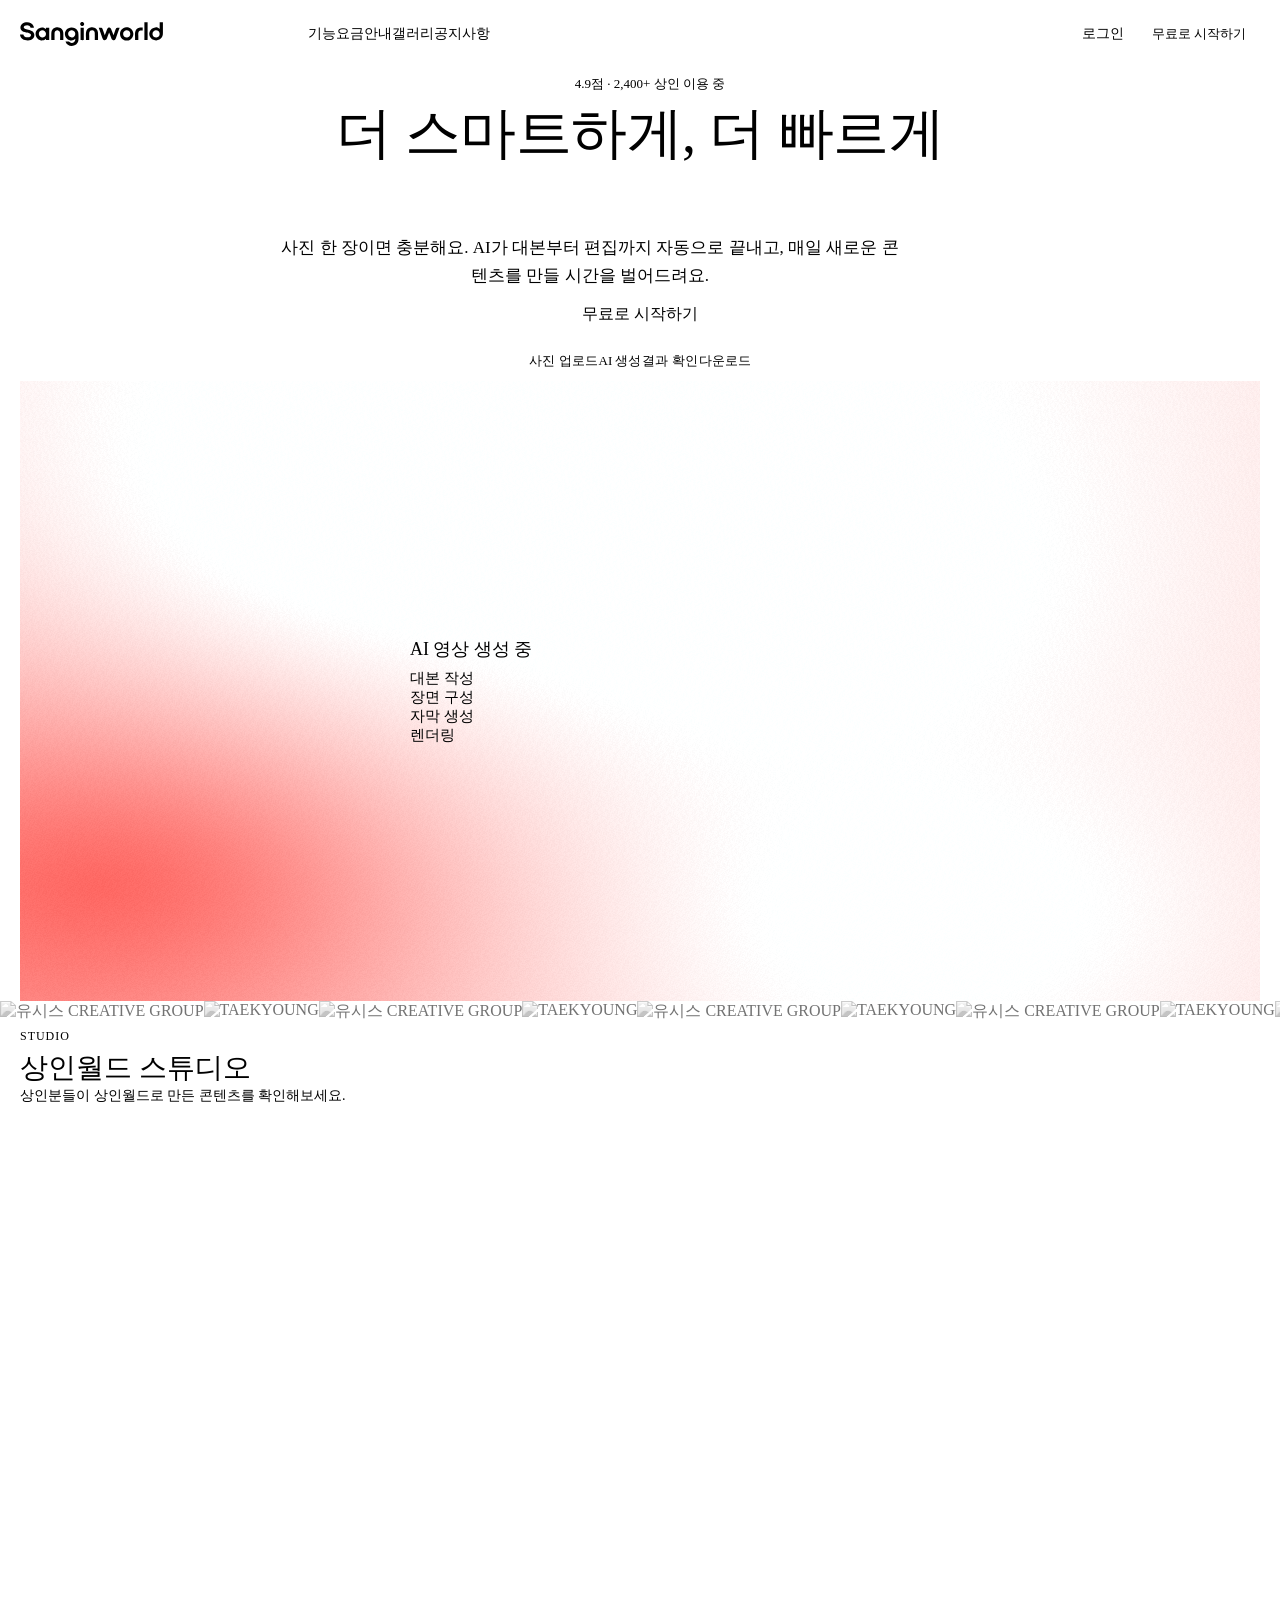
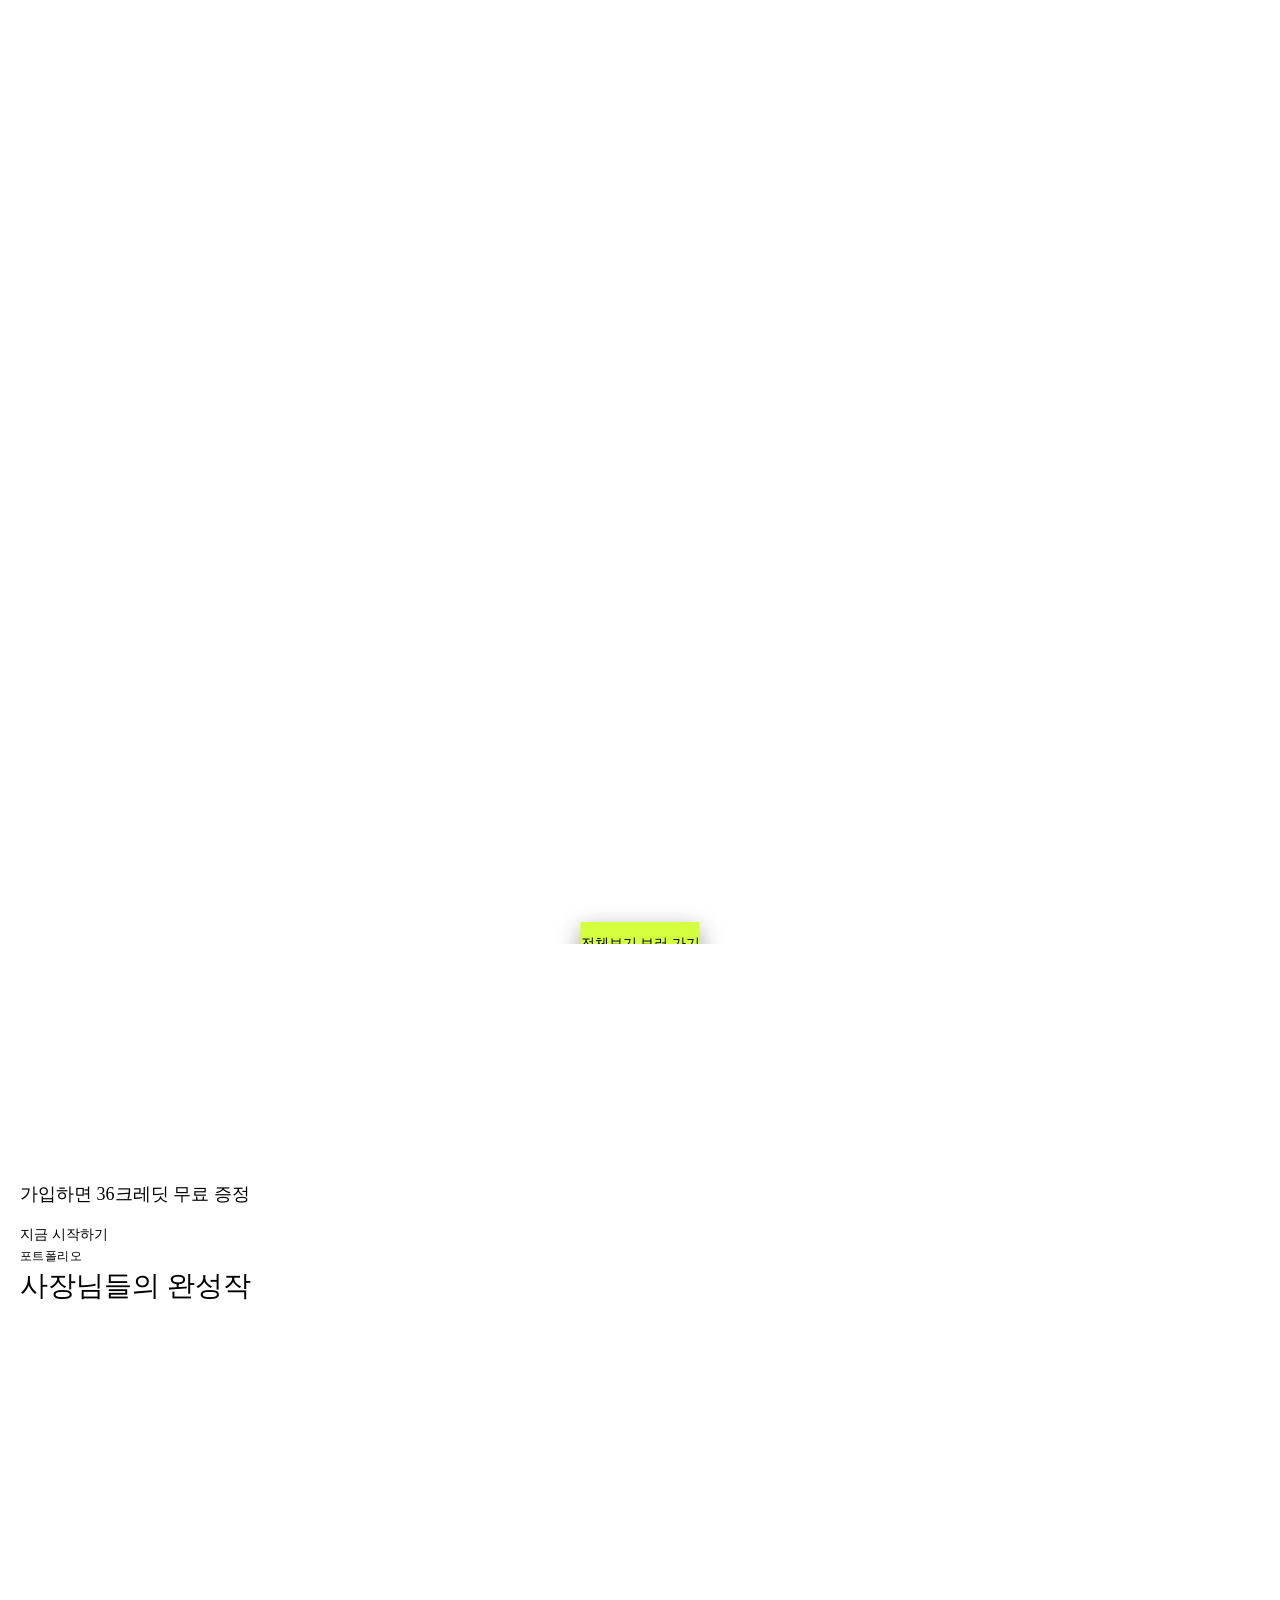
==== index.html @ 97797f46 "헤더 로고 이미지 적용, 메뉴 스타일 정리, 마이페이지 결제/구독/탈퇴 UI 마무리 Co-Authored-By: Claude Sonnet 5 <noreply@anthropic.co" ====
<!doctype html>
<html lang="ko">
<head>
<meta charset="UTF-8">
<meta name="viewport" content="width=device-width, initial-scale=1">
<title>상인월드</title>
<link rel="stylesheet" href="css/tokens.css">
<link rel="stylesheet" href="css/style.css">
</head>
<body>
<header class="site-header">
  <div class="container">
    <a class="site-header__logo" href="./"><img src="image/logo.svg" alt="상인월드"></a>
    <nav class="site-header__nav">
      <a href="#features">기능</a>
      <a href="#pricing">요금안내</a>
      <a href="#gallery">갤러리</a>
      <a href="#notice">공지사항</a>
    </nav>
    <div class="site-header__actions">
      <a class="btn-header-outline" href="login/">로그인</a>
      <a class="btn-header-primary" href="signup/">무료로 시작하기</a>
    </div>
    <button class="hamburger" type="button" data-drawer-open aria-label="메뉴 열기" aria-expanded="false">
      <i data-lucide="menu" width="20" height="20"></i>
    </button>
  </div>
</header>

<div class="drawer-backdrop" data-drawer-backdrop></div>
<aside class="drawer" data-drawer>
  <div class="drawer__head">
    <span class="site-header__logo"><img src="image/logo.svg" alt="상인월드"></span>
    <button class="drawer__close" type="button" data-drawer-close aria-label="메뉴 닫기">
      <i data-lucide="x" width="18" height="18"></i>
    </button>
  </div>
  <nav class="drawer__nav">
    <a href="#features"><i data-lucide="layout-grid" width="16" height="16"></i>기능</a>
    <a href="#pricing"><i data-lucide="tag" width="16" height="16"></i>요금안내</a>
    <a href="#gallery"><i data-lucide="image" width="16" height="16"></i>갤러리</a>
    <a href="#notice"><i data-lucide="megaphone" width="16" height="16"></i>공지사항</a>
  </nav>
  <div class="drawer__actions">
    <a class="btn-header-outline" href="login/">로그인</a>
    <a class="btn-header-primary" href="signup/">무료로 시작하기</a>
  </div>
</aside>

<main>
<section id="features" class="stellar-hero">
  <div class="container stellar-hero__inner">
    <div class="stellar-hero__intro">
      <div class="stellar-hero__badge reveal" style="transition-delay:200ms;">
        <span class="stellar-hero__badge-icon">
          <i data-lucide="star" width="12" height="12" fill="currentColor"></i>
        </span>
        4.9점 · 2,400+ 상인 이용 중
      </div>

      <h1 class="stellar-hero__title reveal" style="transition-delay:300ms;">
        더 스마트하게, 더 빠르게<br>
        <span class="stellar-hero__title-gradient">AI가 힘을 더해요</span>
      </h1>

      <p class="stellar-hero__desc reveal" style="transition-delay:400ms;">사진 한 장이면 충분해요. AI가 대본부터 편집까지 자동으로 끝내고, 매일 새로운 콘텐츠를 만들 시간을 벌어드려요.</p>

      <a class="btn-cta stellar-hero__cta reveal" style="transition-delay:500ms;" href="login/" data-warp-trigger data-warp-href="login/">무료로 시작하기</a>
    </div>

    <div class="stellar-tabbar reveal" style="transition-delay:600ms;" data-hero-tabs>
      <button class="stellar-tabbar__btn" type="button" data-tab="upload">
        <i data-lucide="camera" width="16" height="16"></i>
        사진 업로드
      </button>
      <span class="stellar-tabbar__divider"></span>
      <button class="stellar-tabbar__btn" type="button" data-tab="generate">
        <i data-lucide="sparkles" width="16" height="16"></i>
        AI 생성
      </button>
      <span class="stellar-tabbar__divider"></span>
      <button class="stellar-tabbar__btn" type="button" data-tab="review">
        <i data-lucide="circle-check" width="16" height="16"></i>
        결과 확인
      </button>
      <span class="stellar-tabbar__divider"></span>
      <button class="stellar-tabbar__btn" type="button" data-tab="publish">
        <i data-lucide="download" width="16" height="16"></i>
        다운로드
      </button>
    </div>

    <div class="stellar-video reveal" style="transition-delay:700ms;">
      <canvas class="stellar-video__mesh mesh-gradient-canvas" id="stellarMeshCanvas"></canvas>

      <div class="stellar-overlay" data-tab-panel="upload">
        <div class="stellar-overlay-card">
          <p class="stellar-overlay-card__title">사진 업로드</p>
          <div class="stellar-overlay-card__bar"><span style="width:25%;"></span></div>
          <ul class="stellar-overlay-card__list">
            <li class="is-done">사진 선택</li>
            <li>업종 확인</li>
            <li>화면 비율 선택</li>
            <li>생성 시작</li>
          </ul>
        </div>
      </div>

      <div class="stellar-overlay" data-tab-panel="generate">
        <div class="stellar-overlay-card">
          <p class="stellar-overlay-card__title">AI 영상 생성 중</p>
          <div class="stellar-overlay-card__bar stellar-overlay-card__bar--accent"><span style="width:67%;"></span></div>
          <ul class="stellar-overlay-card__list">
            <li class="is-done">대본 작성</li>
            <li class="is-done">장면 구성</li>
            <li>자막 생성</li>
            <li>렌더링</li>
          </ul>
        </div>
      </div>

      <div class="stellar-overlay" data-tab-panel="review">
        <div class="stellar-overlay-card">
          <p class="stellar-overlay-card__title stellar-overlay-card__title--success">생성 완료</p>
          <p class="stellar-overlay-card__big">12<span>/12 장면 완성</span></p>
          <p class="stellar-overlay-card__note">모든 장면이 정상적으로 만들어졌어요.</p>
        </div>
      </div>

      <div class="stellar-overlay" data-tab-panel="publish">
        <div class="stellar-overlay-card">
          <p class="stellar-overlay-card__title">다운로드 준비 완료</p>
          <ul class="stellar-overlay-card__list stellar-overlay-card__list--check">
            <li class="is-done">워터마크 없음</li>
            <li class="is-done">자막 포함</li>
            <li class="is-done">원본 화질</li>
            <li class="is-done">공유 링크 생성</li>
          </ul>
          <a class="btn-cta stellar-overlay-card__cta" href="login/" data-warp-trigger data-warp-href="login/">다운로드</a>
        </div>
      </div>
    </div>

    <div class="stellar-logos-slide reveal" style="transition-delay:800ms;">
      <div class="stellar-logos-slide__viewport">
        <div class="stellar-logos-slide__track">
          <img src="image/logo_slider01.png" alt="유시스 CREATIVE GROUP">
          <img src="image/logo_slider02.png" alt="TAEKYOUNG">
          <img src="image/logo_slider01.png" alt="유시스 CREATIVE GROUP">
          <img src="image/logo_slider02.png" alt="TAEKYOUNG">
          <img src="image/logo_slider01.png" alt="유시스 CREATIVE GROUP">
          <img src="image/logo_slider02.png" alt="TAEKYOUNG">
          <img src="image/logo_slider01.png" alt="유시스 CREATIVE GROUP">
          <img src="image/logo_slider02.png" alt="TAEKYOUNG">
          <img src="image/logo_slider01.png" alt="유시스 CREATIVE GROUP">
          <img src="image/logo_slider02.png" alt="TAEKYOUNG">
          <img src="image/logo_slider01.png" alt="유시스 CREATIVE GROUP">
          <img src="image/logo_slider02.png" alt="TAEKYOUNG">
        </div>
        <div class="stellar-logos-slide__fade stellar-logos-slide__fade--left" aria-hidden="true"></div>
        <div class="stellar-logos-slide__fade stellar-logos-slide__fade--right" aria-hidden="true"></div>
      </div>
    </div>
  </div>
</section>

<section class="studio-showcase">
  <div class="container">
    <p class="studio-showcase__eyebrow">STUDIO</p>
    <h2 class="studio-showcase__title">상인월드 스튜디오</h2>
    <p class="studio-showcase__desc">상인분들이 상인월드로 만든 콘텐츠를 확인해보세요.</p>
    <div class="studio-showcase__wrap">
      <div class="studio-showcase__grid" id="studioShowcaseGrid"></div>
      <a class="studio-showcase__all" href="#gallery">
        전체보기 보러 가기
        <i data-lucide="arrow-up-right" width="14" height="14"></i>
      </a>
    </div>
  </div>
</section>

<section class="section">
  <div class="container">
    <a class="stellar-banner" href="signup/" data-warp-trigger data-warp-href="signup/">
      <video class="stellar-banner__video" src="image/hero-foot01.mp4" autoplay loop muted playsinline></video>
      <div class="stellar-banner__overlay" aria-hidden="true"></div>
      <div class="stellar-banner__hover" aria-hidden="true"></div>
      <div class="stellar-banner__content">
        <div class="stellar-banner__text">
          <h3 class="stellar-banner__title">가입하면 36크레딧 무료 증정</h3>
          <p class="stellar-banner__subtitle">지금 가입하고 첫 영상을 무료로 만들어보세요.</p>
          <span class="stellar-banner__cta">
            지금 시작하기
            <i data-lucide="arrow-right" width="16" height="16"></i>
          </span>
        </div>
        <div class="stellar-banner__countdown" data-fixed-countdown aria-hidden="true">
          <span class="stellar-banner__countdown-seg"><span data-cd-d>00</span></span><span class="stellar-banner__countdown-colon">:</span>
          <span class="stellar-banner__countdown-seg"><span data-cd-h>00</span></span><span class="stellar-banner__countdown-colon">:</span>
          <span class="stellar-banner__countdown-seg"><span data-cd-m>00</span></span><span class="stellar-banner__countdown-colon">:</span>
          <span class="stellar-banner__countdown-seg"><span data-cd-s>00</span></span>
        </div>
      </div>
    </a>
  </div>
</section>

<section id="gallery" class="portfolio-gallery">
  <div class="container">
    <p class="eyebrow">포트폴리오</p>
    <h2 class="section-title">사장님들의 완성작</h2>
    <p class="section-desc">마우스를 올려보세요.</p>
  </div>
  <div class="portfolio-gallery__well">
    <div class="portfolio-gallery__stack" id="portfolioStack"></div>
    <div class="portfolio-gallery__marquee">
      <div class="portfolio-gallery__marquee-track" id="portfolioMarquee"></div>
    </div>
  </div>
</section>
</main>

<footer class="site-footer">
  <div class="container">
    <p class="site-footer__brand">상인<em>월드</em></p>
    <p class="site-footer__biz">
      상인월드 주식회사 · 대표 홍길동 · 사업자등록번호 000-00-00000<br>
      서울특별시 강남구 테헤란로 000 · 이메일 hello@sanginworld.com<br>
      <a href="#">이용약관</a> · <a href="#">개인정보처리방침</a>
    </p>
    <hr class="site-footer__rule">
    <div class="site-footer__bottom">
      <span>&copy; 2026 상인월드. All rights reserved.</span>
    </div>
  </div>
</footer>

<div class="warp-overlay" data-warp-overlay aria-hidden="true">
  <div class="warp-overlay__core"></div>
</div>

<script src="https://unpkg.com/lucide@latest"></script>
<script src="js/main.js"></script>
</body>
</html>
---- css/style.css ----
*, *::before, *::after { box-sizing: border-box; }
html { scroll-behavior: smooth; }
html, body { margin: 0; padding: 0; overflow-x: hidden; }
[id] { scroll-margin-top: 82px; }
body {
  font-family: var(--font-sans);
  font-weight: var(--weight-regular);
  letter-spacing: var(--tracking-body);
  color: var(--txt-darkest);
  background: var(--bg-page);
  -webkit-font-smoothing: antialiased;
}
a { text-decoration: none; color: inherit; }
button { font: inherit; cursor: pointer; border: none; background: none; }
img { display: block; max-width: 100%; }
.container { max-width: 1540px; margin: 0 auto; padding: 0 20px; }
.sr-only {
  position: absolute;
  width: 1px; height: 1px;
  padding: 0; margin: -1px;
  overflow: hidden;
  clip: rect(0, 0, 0, 0);
  white-space: nowrap;
  border: 0;
}
a:focus-visible, button:focus-visible {
  outline: 2px solid var(--border-active);
  outline-offset: 2px;
  border-radius: var(--radius-4);
}

/* ---------- scroll reveal ---------- */
.reveal, .chat-reveal {
  opacity: 0;
  transform: translateY(16px);
  transition: opacity 300ms ease-out, transform 300ms ease-out;
}
.reveal.is-visible, .chat-reveal.is-visible { opacity: 1; transform: none; }
@media (prefers-reduced-motion: reduce) {
  .reveal, .chat-reveal { opacity: 1; transform: none; transition: none; }
  * { animation-duration: 0.01ms !important; animation-iteration-count: 1 !important; }
  html { scroll-behavior: auto; }
}

/* ---------- header: 흰 배경 + 얇은 디바이더, 스크롤과 무관하게 고정 ---------- */
.site-header {
  position: fixed;
  top: 0;
  left: 0;
  right: 0;
  z-index: 30;
  height: 68px;
  background: var(--bg-page);
  border-bottom: 1px solid var(--border-neutral);
}
body.mypage-bg .site-header,
body.mypage-edit-bg .site-header {
  background: #fff;
}
main { padding-top: 68px; }
.site-header .container {
  display: flex;
  align-items: center;
  height: 100%;
}
.site-header__logo {
  display: inline-flex;
  align-items: center;
  width: 288px;
  flex: none;
}
.site-header__logo img { height: 24px; width: auto; display: block; }
.site-header__nav {
  display: flex;
  align-items: center;
  gap: var(--space-24);
  flex: 1;
  font-size: 14px;
  font-weight: var(--weight-regular);
  color: #000;
}
/* LDSG: 상태 변화는 색이 아니라 opacity(Hover 70%)로 표현 */
.site-header__nav > a { display: inline-flex; align-items: center; transition: opacity var(--motion-fast); }
.site-header__nav > a:hover { opacity: var(--opacity-hover); }
.site-header__actions {
  display: flex;
  align-items: center;
  justify-content: flex-end;
  gap: var(--space-10);
  width: 288px;
  flex: none;
}

/* nested nav dropdown (desktop) */
.nav-item { position: relative; }
.nav-item__trigger {
  display: inline-flex;
  align-items: center;
  gap: var(--space-6);
  color: var(--txt-dark);
  transition: opacity var(--motion-fast);
}
.nav-item__trigger > svg:first-child { color: var(--txt-lighter); flex: none; }
.nav-item__trigger svg { transition: transform var(--motion-fast); }
.nav-item:hover .nav-item__trigger { opacity: var(--opacity-hover); }
.nav-item:hover .nav-item__trigger svg,
.nav-item:focus-within .nav-item__trigger svg { transform: rotate(180deg); }
.nav-dropdown {
  position: absolute;
  top: calc(100% + var(--space-12));
  left: calc(var(--space-24) * -1);
  width: 260px;
  padding: var(--space-8);
  background: var(--bg-surface);
  border: 1px solid var(--border-neutral);
  border-radius: var(--radius-12);
  box-shadow: var(--ev-3);
  opacity: 0;
  visibility: hidden;
  transform: translateY(6px);
  transition: opacity var(--motion-fast), transform var(--motion-fast), visibility var(--motion-fast);
}
.nav-item:hover .nav-dropdown,
.nav-item:focus-within .nav-dropdown { opacity: 1; visibility: visible; transform: none; }
.nav-dropdown__item {
  display: flex;
  align-items: flex-start;
  gap: var(--space-10);
  padding: var(--space-8) var(--space-10);
  border-radius: var(--radius-8);
  transition: background var(--motion-fast);
}
.nav-dropdown__item:hover { background: var(--bg-page); }
.nav-dropdown__item-icon { flex: none; margin-top: 2px; color: var(--txt-lighter); }
.nav-dropdown__item-text { min-width: 0; }
.nav-dropdown__item-title { display: block; font-size: 13px; font-weight: var(--weight-bold); color: var(--txt-darkest); }
.nav-dropdown__item-desc { display: block; font-size: 12px; color: var(--txt-lighter); margin-top: 2px; }

/* hamburger (mobile trigger) */
.hamburger {
  display: none;
  align-items: center;
  justify-content: center;
  width: 36px;
  height: 36px;
  border-radius: var(--radius-8);
  color: var(--txt-darkest);
  transition: opacity var(--motion-fast);
}
.hamburger:hover { opacity: var(--opacity-hover); }

@media (max-width: 860px) {
  .site-header__nav, .site-header__actions { display: none; }
  .site-header .container { justify-content: space-between; }
  .hamburger { display: inline-flex; }
}

/* mobile drawer (side-drawer 컴포넌트) */
.drawer-backdrop {
  position: fixed;
  inset: 0;
  z-index: 40;
  background: var(--opacity-black-40);
  opacity: 0;
  visibility: hidden;
  transition: opacity var(--motion-fast), visibility var(--motion-fast);
}
.drawer-backdrop.is-open { opacity: 1; visibility: visible; }
.drawer {
  position: fixed;
  top: 0;
  right: 0;
  bottom: 0;
  z-index: 50;
  width: min(280px, 80vw);
  background: var(--bg-surface);
  box-shadow: var(--ev-3);
  padding: var(--space-24);
  display: flex;
  flex-direction: column;
  gap: var(--space-24);
  transform: translateX(100%);
  transition: transform 260ms ease-out;
}
.drawer.is-open { transform: none; }
.drawer__head {
  display: flex;
  align-items: center;
  justify-content: space-between;
}
.drawer__close {
  display: inline-flex;
  align-items: center;
  justify-content: center;
  width: 32px;
  height: 32px;
  border-radius: var(--radius-8);
  color: var(--txt-darkest);
  transition: opacity var(--motion-fast);
}
.drawer__close:hover { opacity: var(--opacity-hover); }
.drawer__nav {
  display: flex;
  flex-direction: column;
  gap: var(--space-4);
  font-size: 15px;
}
.drawer__nav > a {
  display: flex;
  align-items: center;
  gap: var(--space-10);
  padding: var(--space-10) var(--space-4);
  border-radius: var(--radius-8);
  transition: background var(--motion-fast);
}
.drawer__nav > a svg { flex: none; color: var(--txt-lighter); }
.drawer__nav > a:hover { background: var(--bg-page); }
.drawer__group-trigger-label { display: inline-flex; align-items: center; gap: var(--space-10); }
.drawer__group-trigger-label svg { flex: none; color: var(--txt-lighter); }
.drawer__group-trigger {
  display: flex;
  align-items: center;
  justify-content: space-between;
  width: 100%;
  padding: var(--space-10) var(--space-4);
  border-radius: var(--radius-8);
  font-size: 15px;
  color: var(--txt-darkest);
}
.drawer__group-trigger:hover { background: var(--bg-page); }
.drawer__group-trigger svg { transition: transform var(--motion-fast); }
.drawer__group.is-open .drawer__group-trigger svg { transform: rotate(180deg); }
.drawer__submenu {
  display: grid;
  grid-template-rows: 0fr;
  transition: grid-template-rows var(--motion-fast);
  padding-left: var(--space-12);
}
.drawer__group.is-open .drawer__submenu { grid-template-rows: 1fr; }
.drawer__submenu-inner { overflow: hidden; min-height: 0; }
.drawer__submenu a {
  display: flex;
  align-items: center;
  gap: var(--space-10);
  padding: var(--space-8) var(--space-4);
  font-size: 14px;
  color: var(--txt-dark);
}
.drawer__submenu a svg { flex: none; color: var(--txt-lighter); }
.drawer__actions {
  margin-top: auto;
  display: flex;
  flex-direction: column;
  gap: var(--space-8);
}
.drawer__actions .btn-header-outline,
.drawer__actions .btn-header-primary {
  justify-content: center;
  height: 44px;
}

/* ---------- action-button: outlined(로그인 텍스트형 변형) / contained(회원가입) ---------- */
.btn-header-outline {
  display: inline-flex;
  align-items: center;
  height: 36px;
  padding: 8px 14px;
  border: 1px solid var(--border-neutral);
  border-radius: var(--radius-16);
  color: var(--txt-dark);
  font-size: 14px;
  font-weight: var(--weight-medium);
  transition: opacity var(--motion-fast);
}
.btn-header-outline:hover { opacity: var(--opacity-hover); }
.btn-header-outline:active { opacity: var(--opacity-pressed); }
.btn-header-primary {
  display: inline-flex;
  align-items: center;
  height: 36px;
  padding: 8px 14px;
  border-radius: var(--radius-16);
  background: var(--linegreen);
  color: var(--white-100);
  font-size: 13px;
  font-weight: var(--weight-medium);
  transition: opacity var(--motion-fast), transform var(--motion-fast);
}
.btn-header-primary:hover { opacity: var(--opacity-hover); }
.btn-header-primary:active { transform: scale(var(--press-scale)); }

/* ---------- hero: ElevenLabs 대기감 그라데이션 오브 ----------
   hwa-design.md 시그니처: 파스텔 라디얼 오브(민트/라벤더/스카이/피치)가 오프화이트 캔버스 위를
   부드럽게 떠다니는 대기 장식. 그리드/채도 액센트는 이전 시스템(gradient-blur-bg) 유산이라 제거하고
   같은 drift 애니메이션 구조만 재사용해 오브 위치를 천천히 움직임. */
.hero {
  position: relative;
  overflow: hidden;
  text-align: left;
  height: 70vh;
  min-height: 520px;
  display: flex;
  align-items: flex-start;
  padding: var(--space-64) 20px 0;
  background: var(--bg-page);
}
.hero__grid {
  position: absolute;
  inset: 0;
  z-index: 0;
  background-image:
    radial-gradient(circle 480px at 15% 20%, rgba(167, 229, 211, 0.45), transparent 70%),
    radial-gradient(circle 420px at 85% 15%, rgba(200, 184, 224, 0.40), transparent 70%),
    radial-gradient(circle 520px at 80% 85%, rgba(168, 200, 232, 0.35), transparent 70%),
    radial-gradient(circle 380px at 20% 85%, rgba(244, 197, 168, 0.35), transparent 70%);
  background-position: 15% 20%, 85% 15%, 80% 85%, 20% 85%;
  animation: heroGridDrift 18s ease-in-out infinite;
}
@keyframes heroGridDrift {
  0%, 100% { background-position: 15% 20%, 85% 15%, 80% 85%, 20% 85%; }
  50%      { background-position: 20% 26%, 80% 20%, 74% 80%, 26% 80%; }
}
.hero__inner { position: relative; z-index: 2; width: 100%; max-width: 1540px; margin: 0 auto; }

/* 채팅창은 로드 직후 JS가 hero__col--main에 is-ready 붙이면 페이드인.
   카드/CTA버튼은 .chat-reveal이라 채팅 시퀀스가 끝난 뒤 JS가 순서대로 is-visible을 붙임 */
.hero__col--main [data-hero-chat] {
  opacity: 0;
  transition: opacity 300ms ease-out;
}
.hero__col--main.is-ready [data-hero-chat] {
  opacity: 1;
}

/* ---------- hero__layout: feature-highlight 각색 적용하며 1600px 와이드 2단 구성으로 확대 ----------
   https://21st.dev/@ravikatiyar/components/feature-highlight 참고. 실제 소스는 Copy 버튼 뒤에 감춰져
   있어 전체 코드는 확인 불가(등록 API도 403) — 공개된 요약(아이콘 배지 + 제목/설명을 stagger로 노출)만
   보고 구조 재현함. 아이콘 배지 색은 원본 blue-500 대신 브랜드 그린으로 교체. */
.hero__layout {
  display: flex;
  flex-direction: column;
  align-items: flex-start;
  text-align: left;
  width: 100%;
  margin: 0;
}
.hero__col--main { width: 100%; }

/* ---------- hero-chat: "AI가 생각하는 모션" + 말풍선 텍스트 ----------
   말풍선 자체(타이핑 점 3개 -> 텍스트)는 자체 구성. 텍스트가 드러나는 방식은
   https://21st.dev/@motion-primitives/components/response-stream (mode="fade") 원본 그대로 포팅:
   단어 단위로 쪼개 opacity 0->1 fadeIn, idx * segmentDelay 만큼 순차 지연.
   폭은 720px로 제한 — 아래 통계 카드(1540px 풀와이드)와 같은 hero__col--main(왼쪽 정렬, 오프셋 없음)
   안에서 왼쪽 끝이 정확히 겹치도록 뷰포트 breakout 트릭 대신 컨테이너 자체 폭을 다르게 잡는 방식으로 정렬 맞춤. */
.hero-chat {
  display: flex;
  flex-direction: row;
  align-items: flex-start;
  gap: var(--space-24);
  width: 100%;
  max-width: 720px;
  margin: var(--space-32) 0;
  text-align: left;
}
.hero-chat__bubbles {
  display: flex;
  flex-direction: column;
  align-items: flex-start;
  gap: var(--space-10);
  flex: 1;
  min-width: 0;
}
.hero-chat__avatar {
  width: 72px;
  height: 72px;
  display: flex;
  align-items: center;
  justify-content: center;
  flex: none;
}
.hero-chat__avatar img { width: 100%; height: 100%; object-fit: cover; }
.hero-chat__bubble {
  position: relative;
  min-height: 56px;
  display: inline-flex;
  align-items: center;
  padding: var(--space-24) var(--space-20);
  border-radius: var(--radius-20) var(--radius-20) var(--radius-20) var(--radius-6);
  background: var(--bg-surface);
  border: 1px solid var(--border-neutral);
  box-shadow: var(--ev-3);
  font-size: 18px;
  line-height: 1.55;
  color: var(--txt-darkest);
  opacity: 0;
  transform: translateY(6px) scale(0.98);
  transition: opacity 260ms ease-out, transform 260ms ease-out;
}
.hero-chat__bubble.is-visible { opacity: 1; transform: none; }

/* ---------- hero-video-carousel: dashboard-1 각색 ----------
   https://21st.dev/@ravikatiyar/components/dashboard-1 참고. 프리뷰가 클라이언트 렌더링이라 실제 화면은
   못 봤지만("Loading preview...") 설명에 나온 "팀 통계를 여러 블록으로 표시"에 맞춰, 구분선으로 이어붙인
   가로 바 대신 통계 하나하나를 독립된 카드(배경/테두리/그림자/둥근모서리)로 분리한 2x2 블록 그리드로 구성. */
.hero-video-carousel { display: flex; align-items: stretch; gap: var(--space-24); width: 100%; max-width: 1309px; margin: var(--space-24) auto; }
.hero-video-carousel__videos { display: flex; gap: var(--space-12); flex: 1; width: 0; }
.hero-video-carousel__card {
  flex: 1;
  aspect-ratio: var(--ar, 9 / 16);
  border-radius: var(--radius-16);
  overflow: hidden;
  box-shadow: var(--ev-3);
}
.hero-video-carousel__card video { width: 100%; height: 100%; object-fit: cover; display: block; }

/* ---------- shader-feature-grid: feature-shader-cards 각색 ----------
   https://21st.dev/@shadway/components/feature-shader-cards 참고. 이번엔 사용자가 실제 스크린샷을 보내줘서
   정확히 재현: 2x2 어두운 카드, 각기 다른 톤(와인/틸/올리브/퍼플)의 유기적 셰이더 텍스처 배경, 흰 아이콘,
   굵은 흰 타이틀, 옅은 회색 설명, 하단 "더 알아보기 →" 링크, 큰 라운드. WebGL 셰이더는 재현 불가하니
   같은 톤 계열의 흐릿한 radial-gradient 얼룩 여러 개를 겹쳐 유기적 텍스처 느낌만 근사함. */
.shader-feature-grid {
  flex: 1;
  display: grid;
  grid-template-columns: repeat(2, 1fr);
  gap: var(--space-24);
}
.shader-feature-card {
  position: relative;
  overflow: hidden;
  display: flex;
  flex-direction: column;
  align-items: flex-start;
  padding: var(--space-24);
  border-radius: var(--radius-20);
  min-height: 200px;
  color: var(--white-100);
}
.shader-feature-card--wine { background: #3a0f1f; }
.shader-feature-card--wine::before {
  content: "";
  position: absolute;
  inset: -20%;
  background:
    radial-gradient(circle at 25% 20%, rgba(180, 40, 70, 0.55), transparent 55%),
    radial-gradient(circle at 75% 70%, rgba(90, 15, 35, 0.6), transparent 55%),
    radial-gradient(circle at 60% 15%, rgba(220, 90, 60, 0.25), transparent 45%);
  filter: blur(24px);
}
.shader-feature-card--teal { background: #062824; }
.shader-feature-card--teal::before {
  content: "";
  position: absolute;
  inset: -20%;
  background:
    radial-gradient(circle at 30% 25%, rgba(20, 110, 90, 0.55), transparent 55%),
    radial-gradient(circle at 70% 75%, rgba(5, 60, 50, 0.6), transparent 55%),
    radial-gradient(circle at 65% 20%, rgba(60, 180, 140, 0.2), transparent 45%);
  filter: blur(24px);
}
.shader-feature-card--olive { background: #2e2708; }
.shader-feature-card--olive::before {
  content: "";
  position: absolute;
  inset: -20%;
  background:
    radial-gradient(circle at 25% 25%, rgba(150, 120, 20, 0.5), transparent 55%),
    radial-gradient(circle at 75% 70%, rgba(70, 55, 10, 0.6), transparent 55%),
    radial-gradient(circle at 55% 15%, rgba(200, 170, 60, 0.2), transparent 45%);
  filter: blur(24px);
}
.shader-feature-card--purple { background: #201033; }
.shader-feature-card--purple::before {
  content: "";
  position: absolute;
  inset: -20%;
  background:
    radial-gradient(circle at 30% 20%, rgba(100, 60, 160, 0.55), transparent 55%),
    radial-gradient(circle at 70% 75%, rgba(50, 20, 80, 0.6), transparent 55%),
    radial-gradient(circle at 60% 20%, rgba(150, 100, 200, 0.2), transparent 45%);
  filter: blur(24px);
}
.shader-feature-card__icon,
.shader-feature-card__title,
.shader-feature-card__desc,
.shader-feature-card__link { position: relative; z-index: 1; }
.shader-feature-card__icon { display: flex; margin-bottom: var(--space-24); opacity: 0.95; }
.shader-feature-card__title { font-family: var(--font-heading); font-size: 19px; font-weight: var(--weight-bold); color: var(--white-100); margin: 0 0 var(--space-8); }
.shader-feature-card__desc { font-size: 13px; line-height: 1.6; color: rgba(255, 255, 255, 0.72); margin: 0 0 var(--space-24); flex: 1; }
.shader-feature-card__link {
  display: inline-flex;
  align-items: center;
  gap: var(--space-6);
  font-size: 13px;
  font-weight: var(--weight-medium);
  color: var(--white-100);
  transition: opacity var(--motion-fast);
}
.shader-feature-card__link:hover { opacity: var(--opacity-hover); }
.shader-feature-card__link svg { transition: transform var(--motion-fast); }
.shader-feature-card__link:hover svg { transform: translateX(3px); }
@media (max-width: 860px) {
  .hero-video-carousel { flex-direction: column; }
  .hero-video-carousel__videos { width: 100%; }
}
@media (max-width: 480px) {
  .shader-feature-grid { grid-template-columns: 1fr; }
}

.hero-chat__typing { display: inline-flex; align-items: center; gap: 4px; }
.hero-chat__typing[hidden] { display: none; }
.hero-chat__typing i {
  width: 6px;
  height: 6px;
  border-radius: var(--radius-full);
  background: var(--grey-400);
  animation: heroChatDotBounce 1.1s ease-in-out infinite;
}
.hero-chat__typing i:nth-child(2) { animation-delay: 0.15s; }
.hero-chat__typing i:nth-child(3) { animation-delay: 0.3s; }
@keyframes heroChatDotBounce {
  0%, 60%, 100% { transform: translateY(0); opacity: 0.5; }
  30% { transform: translateY(-4px); opacity: 1; }
}
/* response-stream(mode="fade") 포팅: 단어 span마다 fadeIn + 순차 delay */
.hero-chat__text .fade-segment {
  display: inline-block;
  opacity: 0;
  animation: heroChatFadeIn 1200ms ease-out forwards;
}
.hero-chat__text .fade-segment-space { white-space: pre; }
@keyframes heroChatFadeIn {
  from { opacity: 0; }
  to { opacity: 1; }
}
@media (prefers-reduced-motion: reduce) {
  .hero-chat__typing i { animation: none; opacity: 0.6; }
  .hero-chat__text .fade-segment { animation: none; opacity: 1; }
}

/* ---------- logo-marquee: progressive-blur 각색 ----------
   https://21st.dev/@motion-primitives/components/progressive-blur/with-logos 참고. 실제 소스는 접근 불가했고
   공개된 설명(backdrop-filter 블러 레이어를 여러 겹 쌓고 linear-gradient mask로 페더링, 방향별 강도 증가)만
   보고 재현함. 로고 이미지는 외부 자산을 지어내지 않고 이 사이트에 이미 있는 가상 상인 상호명을 워드마크로 사용. */
.logo-marquee { padding: var(--space-40) 0 var(--space-64); overflow: hidden; }

/* ---------- promo-banner: animated-banner 각색 ----------
   https://21st.dev/@dqnamo/components/animated-banner 참고. 실제 소스는 접근 불가(사용 예시만 공개)했지만
   설명은 명확함: "muted loop 배경 비디오 + 텍스트 쪽은 고체, 이미지 쪽은 투명한 그라데이션 오버레이".
   카운트다운 타이머는 이 배너의 성격과 안 맞아 제외. 실제 보유 스튜디오 영상을 배경으로 사용.
   전체 폭 full-bleed 대신 1540 레이아웃 폭 안에 들어가는 둥근 카드로 구성(.container로 폭/거터 확보,
   카드 자체는 패딩 없이 꽉 채우고 텍스트만 내부 패딩을 가짐). */
.promo-banner { padding: var(--space-64) 0; }
.promo-banner__card {
  position: relative;
  overflow: hidden;
  border-radius: var(--radius-20);
  min-height: 360px;
  display: flex;
  align-items: center;
  padding: var(--space-40);
}
.promo-banner__video { position: absolute; inset: 0; width: 100%; height: 100%; object-fit: cover; }
.promo-banner__overlay {
  position: absolute;
  inset: 0;
  background: linear-gradient(to right, var(--black) 0%, rgba(12, 10, 9, 0.78) 40%, rgba(12, 10, 9, 0.2) 75%, transparent 100%);
}
.promo-banner__content { position: relative; z-index: 1; max-width: 560px; }
.promo-banner__eyebrow {
  display: inline-flex;
  align-items: center;
  height: 24px;
  padding: 0 var(--space-10);
  border-radius: var(--radius-pill);
  background: rgba(255, 255, 255, 0.14);
  color: var(--white-100);
  font-size: 12px;
  font-weight: var(--weight-semibold);
  letter-spacing: 0.04em;
  text-transform: uppercase;
  margin: 0 0 var(--space-12);
}
.promo-banner__title {
  font-family: var(--font-heading);
  font-size: 32px;
  font-weight: var(--weight-bold);
  line-height: 1.3;
  color: var(--white-100);
  margin: 0 0 var(--space-12);
}
.promo-banner__desc { font-size: 15px; line-height: 1.6; color: rgba(255, 255, 255, 0.8); margin: 0 0 var(--space-24); }
/* animated-banner 원본 설명에 있던 카운트다운 타이머 — 오늘 자정까지 남은 시간을 매초 갱신(고정 캠페인 종료일이
   없어 "오늘의 혜택"처럼 매일 리셋되는 상시 타이머로 구성) */
.promo-banner__timer {
  position: absolute;
  right: var(--space-24);
  bottom: var(--space-24);
  z-index: 1;
  display: flex;
  align-items: center;
  gap: var(--space-8);
}
@media (max-width: 640px) {
  .promo-banner__timer { right: var(--space-24); bottom: var(--space-24); }
  .promo-banner__timer-unit { min-width: 38px; padding: var(--space-6) var(--space-8); }
  .promo-banner__timer-unit span { font-size: 16px; }
}
.promo-banner__timer-unit {
  display: flex;
  flex-direction: column;
  align-items: center;
  min-width: 48px;
  padding: var(--space-8) var(--space-10);
  border-radius: var(--radius-8);
  background: rgba(255, 255, 255, 0.14);
}
.promo-banner__timer-unit span { font-family: var(--font-heading); font-size: 20px; font-weight: var(--weight-bold); color: var(--white-100); font-variant-numeric: tabular-nums; }
.promo-banner__timer-unit label { font-size: 10px; color: rgba(255, 255, 255, 0.65); margin-top: 2px; }
.promo-banner__timer-colon { font-size: 18px; font-weight: var(--weight-bold); color: rgba(255, 255, 255, 0.6); }
@media (max-width: 640px) {
  .promo-banner__card { min-height: 300px; padding: var(--space-24); }
  .promo-banner__title { font-size: 24px; }
}
.logo-marquee__label {
  text-align: center;
  font-size: 13px;
  color: var(--txt-lighter);
  margin: 0 0 var(--space-24);
}
.logo-marquee__viewport { position: relative; overflow: hidden; }
.logo-marquee__track {
  display: flex;
  align-items: center;
  gap: var(--space-64);
  width: max-content;
  animation: logoMarqueeScroll 28s linear infinite;
}
@keyframes logoMarqueeScroll {
  from { transform: translateX(0); }
  to { transform: translateX(-50%); }
}
/* 실사 로고 이미지(사용자 제공: logo_slider01/02.png) — 흑백 처리 후 은은하게, hover 시 원색 강조 */
.logo-marquee__img {
  flex: none;
  height: 18px;
  width: auto;
  filter: grayscale(1) opacity(0.55);
  transition: filter var(--motion-fast);
}
.logo-marquee__img:hover { filter: grayscale(0) opacity(1); }
.logo-marquee__img[alt="유시스 CREATIVE GROUP"] { height: 23px; }
@media (prefers-reduced-motion: reduce) {
  .logo-marquee__track { animation: none; }
}
/* progressive-blur: 레이어마다 blur 세기를 키우고 mask로 겹치는 구간을 옮겨 가장자리로 갈수록
   블러가 점점 짙어지는 것처럼 보이게 함(backdrop-filter라 실제로 뒤에 지나가는 로고가 블러됨) */
.logo-marquee__blur {
  position: absolute;
  top: 0;
  bottom: 0;
  width: 140px;
  z-index: 2;
  pointer-events: none;
}
.logo-marquee__blur--left { left: 0; }
.logo-marquee__blur--right { right: 0; }
.logo-marquee__blur div { position: absolute; inset: 0; }
.logo-marquee__blur--left div:nth-child(1) { backdrop-filter: blur(1px); -webkit-backdrop-filter: blur(1px); mask-image: linear-gradient(to right, #000 0%, #000 25%, transparent 37.5%); -webkit-mask-image: linear-gradient(to right, #000 0%, #000 25%, transparent 37.5%); }
.logo-marquee__blur--left div:nth-child(2) { backdrop-filter: blur(2px); -webkit-backdrop-filter: blur(2px); mask-image: linear-gradient(to right, #000 25%, #000 50%, transparent 62.5%); -webkit-mask-image: linear-gradient(to right, #000 25%, #000 50%, transparent 62.5%); }
.logo-marquee__blur--left div:nth-child(3) { backdrop-filter: blur(4px); -webkit-backdrop-filter: blur(4px); mask-image: linear-gradient(to right, #000 50%, #000 75%, transparent 87.5%); -webkit-mask-image: linear-gradient(to right, #000 50%, #000 75%, transparent 87.5%); }
.logo-marquee__blur--left div:nth-child(4) { backdrop-filter: blur(8px); -webkit-backdrop-filter: blur(8px); mask-image: linear-gradient(to right, #000 75%, #000 100%); -webkit-mask-image: linear-gradient(to right, #000 75%, #000 100%); }
.logo-marquee__blur--right div:nth-child(1) { backdrop-filter: blur(1px); -webkit-backdrop-filter: blur(1px); mask-image: linear-gradient(to left, #000 0%, #000 25%, transparent 37.5%); -webkit-mask-image: linear-gradient(to left, #000 0%, #000 25%, transparent 37.5%); }
.logo-marquee__blur--right div:nth-child(2) { backdrop-filter: blur(2px); -webkit-backdrop-filter: blur(2px); mask-image: linear-gradient(to left, #000 25%, #000 50%, transparent 62.5%); -webkit-mask-image: linear-gradient(to left, #000 25%, #000 50%, transparent 62.5%); }
.logo-marquee__blur--right div:nth-child(3) { backdrop-filter: blur(4px); -webkit-backdrop-filter: blur(4px); mask-image: linear-gradient(to left, #000 50%, #000 75%, transparent 87.5%); -webkit-mask-image: linear-gradient(to left, #000 50%, #000 75%, transparent 87.5%); }
.logo-marquee__blur--right div:nth-child(4) { backdrop-filter: blur(8px); -webkit-backdrop-filter: blur(8px); mask-image: linear-gradient(to left, #000 75%, #000 100%); -webkit-mask-image: linear-gradient(to left, #000 75%, #000 100%); }

/* ---------- feature-highlight 리스트: 아이콘 배지 + 제목/설명, .reveal로 순차 등장 ---------- */
.feature-highlight-list {
  display: flex;
  flex-direction: column;
  gap: var(--space-24);
  text-align: left;
}
.feature-highlight-item {
  display: flex;
  align-items: flex-start;
  gap: var(--space-24);
  padding: var(--space-20);
  border-radius: var(--radius-16);
  background: var(--bg-surface);
  border: 1px solid var(--border-neutral);
  box-shadow: var(--ev-3);
}
.feature-highlight-item__icon {
  width: 44px;
  height: 44px;
  border-radius: var(--radius-full);
  background: var(--linegreen);
  color: var(--white-100);
  display: flex;
  align-items: center;
  justify-content: center;
  flex: none;
}
.feature-highlight-item__icon svg { width: 20px; height: 20px; }
.feature-highlight-item__title {
  font-size: 16px;
  font-weight: var(--weight-medium);
  color: var(--txt-darkest);
  margin: 0 0 var(--space-4);
}
.feature-highlight-item__desc {
  font-size: 13px;
  line-height: 1.55;
  color: var(--txt-lighter);
  margin: 0;
}

/* ---------- text-shimmer-wave(colored) 각색 ----------
   https://21st.dev/@motion-primitives/components/text-shimmer-wave/colored 원본 포팅.
   글자별 3D 흔들림 + base->glow->base 색상 왕복. glow색은 원본 데모 blue(#0D74CE/#5EB1EF) 대신
   브랜드 그린 단일 액센트로 교체(LDSG 원칙 유지), base색은 eyebrow 톤인 회색 그대로. */
.shimmer-wave { display: inline-block; perspective: 500px; }
.shimmer-wave__char {
  display: inline-block;
  white-space: pre;
  transform-style: preserve-3d;
  color: var(--txt-lighter);
  animation-name: shimmerWave;
  animation-timing-function: ease-in-out;
  animation-iteration-count: infinite;
}
@keyframes shimmerWave {
  0%   { color: var(--txt-lighter); transform: translateZ(0) translateX(0) translateY(0) scale(1) rotateY(0deg); }
  25%  { color: var(--linegreen); transform: translateZ(1px) translateX(2px) translateY(-2px) scale(1.1) rotateY(20deg); }
  50%, 100% { color: var(--txt-lighter); transform: translateZ(0) translateX(0) translateY(0) scale(1) rotateY(0deg); }
}
@media (prefers-reduced-motion: reduce) {
  .shimmer-wave__char { animation: none; color: var(--txt-lighter); }
}
.hero__title {
  font-family: var(--font-heading);
  font-size: 38px;
  line-height: 1.25;
  letter-spacing: -0.01rem;
  font-weight: var(--weight-bold);
  color: var(--txt-darkest);
  margin: 0 0 var(--space-24);
}
.hero__desc {
  font-size: 16px;
  line-height: 1.5;
  color: var(--txt-lighter);
  margin: 0 0 var(--space-32);
}
.hero__actions {
  display: flex;
  align-items: center;
  justify-content: flex-start;
  gap: var(--space-12);
  flex-wrap: wrap;
}
.hero__actions--center { justify-content: space-between; max-width: 1309px; margin: var(--space-24) 0 var(--space-32); }
/* 내가 보내는(outgoing) 채팅 말풍선 각색: AI 말풍선과 반대로 꼬리가 오른쪽 아래, 어두운 배경 + 흰 텍스트 */
.hero-chat__bubble--user {
  background: var(--black);
  color: var(--white-100);
  border: none;
  border-radius: var(--radius-20) var(--radius-20) var(--radius-6) var(--radius-20);
  opacity: 1;
  transform: none;
}
.hero-chat__bubble--user .hero-chat__text { color: var(--white-100); }

.btn-cta {
  display: inline-flex;
  align-items: center;
  gap: var(--space-8);
  height: 52px;
  padding: 0 var(--space-32);
  border-radius: var(--radius-16);
  background: var(--linegreen);
  color: var(--white-100);
  font-weight: var(--weight-medium);
  font-size: 16px;
  transition: opacity var(--motion-fast), transform var(--motion-fast);
}
.btn-cta:hover { opacity: var(--opacity-hover); }
.btn-cta:active { transform: scale(var(--press-scale)); }

/* action-button outlined (회원가입 CTA) */
.btn-warp {
  display: inline-flex;
  align-items: center;
  gap: var(--space-8);
  height: 52px;
  padding: 0 var(--space-24);
  border-radius: var(--radius-16);
  border: 1px solid var(--border-secondary);
  background: transparent;
  color: var(--txt-darkest);
  font-weight: var(--weight-medium);
  font-size: 15px;
  transition: opacity var(--motion-fast), transform var(--motion-fast);
}
.btn-warp:hover { opacity: var(--opacity-hover); }
.btn-warp:active { transform: scale(var(--press-scale)); }
.btn-warp svg { transition: transform 240ms ease-out; }
.btn-warp:hover svg { transform: translateY(2px); }

.hero-stats {
  position: relative;
  z-index: 2;
  display: flex;
  align-items: center;
  justify-content: flex-start;
  gap: var(--space-24);
  margin-top: var(--space-40);
  flex-wrap: wrap;
}
.hero-stats__item { text-align: left; }
.hero-stats__num {
  font-family: var(--font-heading);
  font-size: 18px;
  font-weight: var(--weight-bold);
  color: var(--txt-darkest);
}
.hero-stats__num--accent { color: var(--linegreen); }
.hero-stats__label {
  font-size: 12px;
  color: var(--txt-lighter);
  margin-top: var(--space-4);
}

/* ---------- gallery: shared-element-gallery 각색 ----------
   https://21st.dev/@easemize/components/shared-element-gallery 참고. 실제 소스는 접근 불가(사용 예시만 공개)
   했지만 "원본 비율 유지하는 마스너리 + 클릭 시 확대 전환 + 드래그로 닫기" 설명은 명확해서 그 구조로 재현함.
   마스너리는 진짜 JS 배치 대신 CSS multi-column(가장 가벼운 방식)으로, 확대 전환은 FLIP 좌표매칭 대신
   스케일+페이드로 근사. 카드/데이터는 기존 gallery-card 시스템(35개 가상 상인 테스트모니얼) 그대로 재사용. */
.gallery-head {
  display: flex;
  align-items: center;
  justify-content: space-between;
  gap: var(--space-24);
  margin-bottom: var(--space-32);
  text-align: left;
}
.gallery-head__text .eyebrow { margin-bottom: var(--space-8); }
.gallery-head__text .section-title { margin-bottom: var(--space-6); }
.gallery-head__text .section-desc { margin-bottom: 0; }
/* action-button text-link: 헤딩 옆 보조 액션은 박스 버튼 대신 화살표 텍스트 링크로 (LDSG form-field__link와 같은 톤) */
.gallery-head__all {
  display: inline-flex;
  align-items: center;
  gap: var(--space-6);
  flex: none;
  padding: var(--space-8) 0;
  font-size: 14px;
  font-weight: var(--weight-medium);
  color: var(--txt-darkest);
  white-space: nowrap;
  transition: opacity var(--motion-fast);
}
.gallery-head__all:hover { opacity: var(--opacity-hover); }
.gallery-head__all svg { flex: none; transition: transform var(--motion-fast); }
.gallery-head__all:hover svg { transform: translateX(3px); }
@media (max-width: 640px) { .gallery-head { flex-direction: column; align-items: flex-start; gap: var(--space-12); } }

/* 핀터레스트 스타일 마스너리: 카드마다 높이가 달라도 컬럼별로 빈틈없이 쌓이도록 grid 대신 multi-column 사용 */
.gallery-grid {
  max-width: 1540px;
  margin: 0 auto;
  column-count: 1;
  column-gap: var(--space-24);
}
@media (min-width: 640px) { .gallery-grid { column-count: 3; } }

.gallery-card {
  display: inline-block;
  width: 100%;
  break-inside: avoid;
  margin-bottom: var(--space-24);
  background: var(--bg-surface);
  border-radius: var(--radius-12);
  overflow: hidden;
  box-shadow: var(--ev-3);
  cursor: pointer;
}
.gallery-card__media {
  position: relative;
  aspect-ratio: var(--ar, 3 / 4);
  background: var(--bg-page);
  overflow: hidden;
}
.gallery-card__video {
  position: absolute;
  inset: 0;
  width: 100%;
  height: 100%;
  object-fit: cover;
  transition: transform 320ms ease-out;
}
.gallery-card:hover .gallery-card__video { transform: scale(1.04); }
.gallery-card__body {
  display: flex;
  align-items: center;
  gap: var(--space-8);
  padding: var(--space-12);
}
.gallery-card__avatar {
  width: 28px;
  height: 28px;
  border-radius: var(--radius-full);
  background: var(--grey-800);
  color: var(--white-100);
  display: flex;
  align-items: center;
  justify-content: center;
  font-size: 12px;
  font-weight: var(--weight-medium);
  flex: none;
}
.gallery-card__text { min-width: 0; }
.gallery-card__name {
  font-size: 13px;
  font-weight: var(--weight-medium);
  color: var(--txt-darkest);
  margin: 0 0 2px;
  white-space: nowrap;
  overflow: hidden;
  text-overflow: ellipsis;
}
.gallery-card__quote {
  font-size: 12px;
  font-weight: var(--weight-regular);
  line-height: 1.45;
  color: var(--txt-lighter);
  margin: 0;
  white-space: nowrap;
  overflow: hidden;
  text-overflow: ellipsis;
}
.gallery-more { display: flex; justify-content: center; margin-top: var(--space-32); }
/* action-button, outlined */
.btn-loadmore {
  display: inline-flex;
  align-items: center;
  justify-content: center;
  height: 46px;
  padding: 0 var(--space-32);
  border-radius: var(--radius-16);
  border: 1px solid var(--border-secondary);
  background: var(--bg-surface);
  color: var(--txt-darkest);
  font-size: 14px;
  font-weight: var(--weight-medium);
  transition: opacity var(--motion-fast), transform var(--motion-fast);
}
.btn-loadmore:hover { opacity: var(--opacity-hover); }
.btn-loadmore:active { transform: scale(var(--press-scale)); }
.btn-loadmore[hidden] { display: none; }

/* ---------- gallery-lightbox: 클릭한 카드가 확대되는 shared-element 스타일 모달 ---------- */
.gallery-lightbox {
  position: fixed;
  inset: 0;
  z-index: 300;
  display: flex;
  align-items: center;
  justify-content: center;
  opacity: 0;
  pointer-events: none;
  transition: opacity 220ms ease-out;
}
.gallery-lightbox.is-active { opacity: 1; pointer-events: auto; }
.gallery-lightbox__backdrop { position: absolute; inset: 0; background: rgba(12, 10, 9, 0.72); }
.gallery-lightbox__panel {
  position: relative;
  z-index: 1;
  width: 100%;
  max-width: min(92vw, 420px);
  max-height: 86vh;
  background: var(--bg-surface);
  border-radius: var(--radius-20);
  overflow: hidden;
  transform: scale(0.92);
  opacity: 0;
  transition: transform 320ms cubic-bezier(0.2, 0.8, 0.2, 1), opacity 220ms ease-out;
  touch-action: none;
}
.gallery-lightbox.is-active .gallery-lightbox__panel { transform: none; opacity: 1; }
.gallery-lightbox__close {
  position: absolute;
  top: var(--space-12);
  right: var(--space-12);
  z-index: 2;
  width: 32px;
  height: 32px;
  border-radius: var(--radius-full);
  background: rgba(255, 255, 255, 0.85);
  color: var(--txt-darkest);
  display: flex;
  align-items: center;
  justify-content: center;
}
.gallery-lightbox__video { display: block; width: 100%; max-height: 70vh; object-fit: contain; background: var(--black); }
.gallery-lightbox__info { display: flex; align-items: center; gap: var(--space-10); padding: var(--space-24); }
.gallery-lightbox__avatar {
  width: 32px;
  height: 32px;
  border-radius: var(--radius-full);
  background: var(--grey-800);
  color: var(--white-100);
  display: flex;
  align-items: center;
  justify-content: center;
  font-size: 12px;
  font-weight: var(--weight-medium);
  flex: none;
}
.gallery-lightbox__name { font-size: 14px; font-weight: var(--weight-medium); color: var(--txt-darkest); margin: 0; }
.gallery-lightbox__quote { font-size: 13px; color: var(--txt-lighter); margin: 2px 0 0; }
@media (prefers-reduced-motion: reduce) {
  .gallery-lightbox, .gallery-lightbox__panel { transition: none; }
}

/* ---------- how it works ---------- */
.section { padding: var(--space-64) 20px; }
.section--center { text-align: center; }
/* badge-pill: bg surface-strong, ink 텍스트, caption-uppercase, pill radius */
.eyebrow {
  display: inline-flex;
  align-items: center;
  height: 24px;
  padding: 0 var(--space-10);
  border-radius: var(--radius-pill);
  background: var(--grey-100);
  font-size: 12px;
  font-weight: var(--weight-semibold);
  letter-spacing: 0.04em;
  text-transform: uppercase;
  color: var(--txt-darkest);
  margin: 0 0 var(--space-12);
}
.section-title {
  font-family: var(--font-heading);
  font-size: 28px;
  line-height: 1.3;
  font-weight: var(--weight-bold);
  letter-spacing: var(--tracking-display);
  margin: 0 0 var(--space-12);
  color: var(--txt-darkest);
}
.section-desc {
  font-size: 15px;
  color: var(--txt-lighter);
  margin: 0 0 var(--space-40);
}

.step-grid {
  max-width: 1120px;
  margin: 0 auto;
  display: grid;
  grid-template-columns: repeat(3, 1fr);
  gap: var(--space-24);
  text-align: left;
}
@media (max-width: 860px) { .step-grid { grid-template-columns: 1fr; } }
/* LDSG 카드: 흰 블록 + 7px 라운드 + 보더 없음 + on-white 그림자. 컬러 보더·호버 리프트 없음 */
.step-card {
  border-radius: var(--radius-12);
  padding: var(--space-24);
  background: var(--bg-surface);
  box-shadow: var(--ev-3);
}
.step-card__eyebrow {
  font-size: 11px;
  font-weight: var(--weight-medium);
  letter-spacing: 0.04em;
  color: var(--txt-lighter);
  margin: 0 0 var(--space-24);
}
.step-card__icon {
  width: 40px;
  height: 40px;
  border-radius: var(--radius-full);
  background: var(--grey-900);
  color: var(--white-100);
  display: flex;
  align-items: center;
  justify-content: center;
  margin-bottom: var(--space-24);
}
.step-card__icon svg { width: 18px; height: 18px; }
.step-card__title {
  font-size: 17px;
  font-weight: var(--weight-medium);
  margin: 0 0 var(--space-8);
  color: var(--txt-darkest);
}
.step-card__desc {
  font-size: 13px;
  line-height: 1.6;
  color: var(--txt-lighter);
  margin: 0 0 var(--space-24);
}
/* chip: pill, contained brand-primary가 기본값이나 정보용 태그는 outlined 회색으로 */
.pill-tag {
  display: inline-flex;
  align-items: center;
  height: 26px;
  padding: 0 var(--space-10);
  border-radius: var(--radius-full);
  border: 1px solid var(--border-secondary);
  color: var(--txt-lighter);
  font-size: 12px;
}

/* ---------- pricing ---------- */
/* tab 컴포넌트: 채움이 아니라 언더라인 Selection Indicator, opacity 상태 */
.pricing-toggle {
  display: inline-flex;
  gap: var(--space-24);
  border-bottom: 1px solid var(--border-neutral);
  margin: 0 0 var(--space-40);
}
.pricing-toggle__btn {
  display: inline-flex;
  align-items: center;
  gap: var(--space-8);
  height: 44px;
  padding: 0 var(--space-4);
  margin-bottom: -1px;
  border-bottom: 2px solid transparent;
  font-size: 14px;
  font-weight: var(--weight-medium);
  color: var(--txt-lighter);
  transition: opacity var(--motion-fast);
}
.pricing-toggle__btn:hover { opacity: var(--opacity-hover); }
.pricing-toggle__btn.is-active { color: var(--txt-darkest); border-bottom-color: var(--txt-darkest); }
.pricing-toggle__badge {
  display: inline-flex;
  align-items: center;
  height: 20px;
  padding: 0 var(--space-8);
  border-radius: var(--radius-full);
  background: var(--fill-accent-green);
  color: var(--linegreen);
  font-size: 11px;
  font-weight: var(--weight-medium);
}

.pricing-grid {
  max-width: 1120px;
  margin: 0 auto;
  display: grid;
  grid-template-columns: repeat(3, 1fr);
  gap: var(--space-24);
  align-items: start;
  text-align: left;
}
@media (max-width: 960px) { .pricing-grid { grid-template-columns: 1fr; max-width: 420px; } }

/* 카드: 컬러 보더·스케일·호버 리프트 없음. 흰 블록 + 라운드 + 그림자만 */
.price-card {
  border-radius: var(--radius-12);
  padding: var(--space-24);
  background: var(--bg-surface);
  box-shadow: var(--ev-3);
}
.price-card--featured {
  position: relative;
  background: var(--bg-page); /* surface 틴트로만 구분 */
}
.price-card__ribbon {
  position: absolute;
  top: 0;
  right: var(--space-20);
  transform: translateY(-50%);
  display: inline-flex;
  align-items: center;
  height: 24px;
  padding: 0 var(--space-12);
  border-radius: var(--radius-4);
  background: var(--linegreen);
  color: var(--white-100);
  font-size: 11px;
  font-weight: var(--weight-medium);
}
.price-card__badge {
  font-size: 11px;
  font-weight: var(--weight-medium);
  letter-spacing: 0.04em;
  color: var(--txt-lighter);
  margin: 0 0 var(--space-8);
}
.price-card__name {
  font-size: 18px;
  font-weight: var(--weight-medium);
  margin: 0 0 var(--space-24);
  color: var(--txt-darkest);
}
.price-card__price {
  font-size: 32px;
  font-weight: var(--weight-bold);
  letter-spacing: -0.01rem;
  margin: 0 0 var(--space-24);
  color: var(--txt-cto);
}
.price-card__unit {
  font-size: 14px;
  font-weight: var(--weight-regular);
  color: var(--txt-lighter);
}
.price-card__grant {
  display: inline-flex;
  align-items: center;
  height: 28px;
  padding: 0 var(--space-12);
  border-radius: var(--radius-4);
  background: var(--fill-accent-green);
  color: var(--linegreen);
  font-size: 12px;
  font-weight: var(--weight-medium);
  margin-bottom: var(--space-24);
}
.price-card__divider {
  border: none;
  border-top: 1px solid var(--border-neutral);
  margin: 0 0 var(--space-24);
}
.price-card__list {
  list-style: none;
  margin: 0 0 var(--space-24);
  padding: 0;
  display: flex;
  flex-direction: column;
  gap: var(--space-10);
}
.price-card__list li {
  display: flex;
  align-items: center;
  gap: var(--space-8);
  font-size: 14px;
  color: var(--txt-darkest);
}
.price-card__list svg { width: 16px; height: 16px; color: var(--linegreen); flex: none; }
/* action-button outlined */
.btn-outline {
  display: flex;
  align-items: center;
  justify-content: center;
  width: 100%;
  height: 40px;
  border-radius: var(--radius-16);
  border: 1px solid var(--border-secondary);
  background: var(--bg-surface);
  color: var(--txt-darkest);
  font-size: 14px;
  font-weight: var(--weight-medium);
  transition: opacity var(--motion-fast), transform var(--motion-fast);
}
.btn-outline:hover { opacity: var(--opacity-hover); }
.btn-outline:active { transform: scale(var(--press-scale)); }

/* ---------- cta band ---------- */
.cta-band {
  background: var(--bg-page);
  color: var(--txt-darkest);
  text-align: center;
  padding: var(--space-64) 20px;
  border-top: 1px solid var(--border-neutral);
}
.cta-band__title {
  font-family: var(--font-heading);
  font-size: 26px;
  font-weight: var(--weight-bold);
  letter-spacing: -0.01rem;
  margin: 0 0 var(--space-24);
}
.cta-band__title em {
  font-style: normal;
  color: var(--linegreen);
}
.cta-band__desc {
  font-size: 14px;
  line-height: 1.6;
  color: var(--txt-lighter);
  margin: 0 0 var(--space-32);
}

/* ---------- footer(모바일 앱 footer 스펙 각색: gray-150 배경, items gray-500, copyright gray-400) ---------- */
.site-footer {
  background: var(--black);
  color: rgba(255, 255, 255, 0.6);
  padding: var(--space-32) 20px;
}
.site-footer__brand {
  font-size: 16px;
  font-weight: var(--weight-bold);
  color: var(--white-100);
  line-height: 1.4;
  margin: 0 0 var(--space-24);
}
.site-footer__brand em { font-style: normal; color: var(--linegreen); }
.site-footer__biz { font-size: 12px; line-height: 1.9; margin: 0; color: rgba(255, 255, 255, 0.5); }
.site-footer__biz a { text-decoration: underline; color: rgba(255, 255, 255, 0.5); }
.site-footer__rule {
  border: none;
  border-top: 1px solid rgba(255, 255, 255, 0.12);
  margin: var(--space-24) 0 var(--space-24);
}
.site-footer__bottom {
  display: flex;
  align-items: center;
  gap: var(--space-24);
  font-size: 12px;
  color: rgba(255, 255, 255, 0.4);
}

/* ---------- warp-dialog 각색: 버튼 클릭 시 화면 전체가 "워프"하며 다음 페이지/섹션으로 전환 ----------
   https://21st.dev/@molecule-ui/components/warp-dialog 참고. 원본은 3D perspective 모달 오프너인데,
   여기서는 모달 대신 "버튼 → 화면 워프 → 로그인 페이지 이동" 전환 연출로 재해석함(shadcn/radix 없이 vanilla).
   색은 채도 액센트 없는 현재 시스템에 맞춰 ink 톤 하나로 통일(과거 LINE Green 네온 버전에서 교체). */
.warp-overlay {
  position: fixed;
  inset: 0;
  z-index: 200;
  display: flex;
  align-items: center;
  justify-content: center;
  overflow: hidden;
  background: var(--black);
  opacity: 0;
  pointer-events: none;
  transition: opacity 260ms ease-out;
}
.warp-overlay.is-active { opacity: 1; pointer-events: auto; }
.warp-overlay__core {
  width: 6px;
  height: 6px;
  border-radius: var(--radius-full);
  background: var(--black);
  transform: scale(1);
  transition: transform 640ms cubic-bezier(0.6, 0, 0.2, 1);
}
.warp-overlay.is-warping .warp-overlay__core { transform: scale(400); }
@media (prefers-reduced-motion: reduce) {
  .warp-overlay { transition: none; }
  .warp-overlay__core { transition: none; }
}

/* ---------- stellar-hero: React/Tailwind/Lucide 스펙으로 받은 "Stellar.ai" 히어로를 바닐라로 포팅 ----------
   이 프로젝트엔 React/Tailwind 툴체인이 없어 구조(뱃지-헤드라인-CTA-탭바-영상+오버레이-로고열)만 그대로 옮기고
   브랜드/카피는 상인월드로 교체. Inter 폰트 대신 프로젝트 표준(Pretendard)을 유지하고, 실제 회사 로고
   자리는 지어낸 브랜드(INTERSCOPE 등) 대신 실제 보유한 파트너 로고(logo_slider01/02) 사용.
   등장 애니메이션은 새 keyframe 대신 기존 .reveal(IntersectionObserver) + transition-delay로 스태거 재현. */
.stellar-hero { padding: var(--space-64) 20px var(--space-96); background: var(--bg-page); }
.stellar-hero__inner { max-width: 1540px; margin: 0 auto; text-align: center; }
.stellar-hero__intro { max-width: 720px; margin: 0 auto; }

.stellar-hero__badge {
  display: inline-flex;
  align-items: center;
  gap: var(--space-8);
  height: 32px;
  padding: 0 var(--space-24);
  margin-bottom: var(--space-24);
  border-radius: var(--radius-pill);
  border: 1px solid var(--border-neutral);
  background: var(--bg-surface);
  font-size: 13px;
  font-weight: var(--weight-medium);
  color: var(--txt-darkest);
}
.stellar-hero__badge-icon {
  display: flex;
  align-items: center;
  justify-content: center;
  width: 20px;
  height: 20px;
  border-radius: var(--radius-4);
  border: 1px solid var(--border-secondary);
  color: var(--txt-darkest);
}
.stellar-hero__badge-icon svg { fill: currentColor; }

.stellar-hero__title {
  font-family: var(--font-heading);
  font-size: 40px;
  line-height: 1.2;
  letter-spacing: -0.01em;
  font-weight: var(--weight-bold);
  color: var(--txt-darkest);
  margin: 0 0 var(--space-20);
}
.stellar-hero__title-gradient {
  background: linear-gradient(to right, var(--black), var(--grey-500), var(--grey-400));
  -webkit-background-clip: text;
  background-clip: text;
  color: transparent;
}
@media (min-width: 768px) { .stellar-hero__title { font-size: 56px; } }

.stellar-hero__desc {
  font-size: 17px;
  line-height: 1.6;
  color: var(--txt-lighter);
  max-width: 620px;
  margin: 0 auto var(--space-32);
}
.stellar-hero__cta { margin-bottom: var(--space-40); }

.stellar-tabbar {
  display: inline-flex;
  flex-wrap: wrap;
  align-items: center;
  justify-content: center;
  gap: var(--space-4);
  padding: var(--space-4);
  margin: 0 auto var(--space-24);
  border-radius: var(--radius-12);
  background: var(--grey-100);
}
.stellar-tabbar__btn {
  display: inline-flex;
  align-items: center;
  gap: var(--space-6);
  height: 40px;
  padding: 0 var(--space-24);
  border-radius: var(--radius-8);
  font-size: 13px;
  font-weight: var(--weight-medium);
  color: var(--txt-lighter);
  transition: background var(--motion-fast), color var(--motion-fast);
}
.stellar-tabbar__btn.is-active { background: var(--bg-surface); color: var(--txt-darkest); box-shadow: var(--ev-2); }
.stellar-tabbar__divider { width: 1px; height: 18px; background: var(--border-secondary); }
@media (max-width: 480px) { .stellar-tabbar__divider { display: none; } }

.stellar-video {
  position: relative;
  overflow: hidden;
  border-radius: var(--radius-20);
  height: 340px;
  margin-bottom: var(--space-40);
  background: var(--black);
}
.stellar-video video,
.stellar-video__mesh { position: absolute; inset: 0; width: 100%; height: 100%; object-fit: cover; display: block; }
@media (min-width: 768px)  { .stellar-video { height: 480px; } }
@media (min-width: 1280px) { .stellar-video { height: 620px; } }

.stellar-overlay {
  position: absolute;
  inset: 0;
  display: flex;
  align-items: center;
  justify-content: center;
  opacity: 0;
  pointer-events: none;
  transition: opacity 300ms ease-out;
}
.stellar-overlay.is-active { opacity: 1; pointer-events: auto; }
.stellar-overlay-card {
  width: min(90%, 460px);
  padding: var(--space-32);
  border-radius: var(--radius-20);
  background: var(--bg-surface);
  box-shadow: var(--ev-3);
  text-align: left;
  transform: scale(0.94);
  opacity: 0;
  transition: opacity 300ms ease-out, transform 300ms ease-out;
}
.stellar-overlay.is-active .stellar-overlay-card { transform: scale(1); opacity: 1; }
.stellar-overlay-card__title { font-size: 18px; font-weight: var(--weight-bold); color: var(--txt-darkest); margin: 0 0 var(--space-20); }
.stellar-overlay-card__title--success::before { content: "✓ "; color: var(--linegreen); }
.stellar-overlay-card__bar { width: 100%; height: 8px; border-radius: var(--radius-full); background: var(--border-neutral); overflow: hidden; margin-bottom: var(--space-20); }
.stellar-overlay-card__bar span { display: block; height: 100%; background: var(--txt-darkest); border-radius: inherit; }
.stellar-overlay-card__bar--accent span { background: var(--linegreen); }
.stellar-overlay-card__list { list-style: none; margin: 0; padding: 0; display: flex; flex-direction: column; gap: var(--space-12); }
.stellar-overlay-card__list li { position: relative; padding-left: var(--space-24); font-size: 15px; color: var(--txt-lighter); }
.stellar-overlay-card__list li::before {
  content: "";
  position: absolute;
  left: 0;
  top: 5px;
  width: 16px;
  height: 16px;
  border-radius: var(--radius-full);
  border: 1px solid var(--border-secondary);
}
.stellar-overlay-card__list li.is-done { color: var(--txt-darkest); font-weight: var(--weight-medium); }
.stellar-overlay-card__list li.is-done::before { background: var(--linegreen); border-color: var(--linegreen); }
.stellar-overlay-card__big { font-family: var(--font-heading); font-size: 44px; font-weight: var(--weight-bold); color: var(--txt-darkest); margin: 0 0 var(--space-8); }
.stellar-overlay-card__big span { font-size: 16px; font-weight: var(--weight-regular); color: var(--txt-lighter); margin-left: var(--space-6); }
.stellar-overlay-card__note { font-size: 14px; color: var(--txt-lighter); margin: 0; }
.stellar-overlay-card__cta { display: flex; justify-content: center; width: 100%; height: 48px; margin-top: var(--space-20); font-size: 15px; }

.stellar-logos { display: flex; align-items: center; justify-content: center; gap: var(--space-40); flex-wrap: wrap; }
.stellar-logos img { height: 22px; width: auto; filter: grayscale(1) opacity(0.55); }

/* ---------- stellar-logos-slide: logo-cloud-3 각색 ----------
   https://21st.dev/@efferd/components/logo-cloud-3 참고. 실제 소스는 접근 불가(Usage 예시만 공개: 로고 8개
   배열)했지만 컴포넌트/링크 이름이 "슬라이드"라 무한 스크롤 마퀘로 해석 — 이미 만들어둔 logo-marquee와 같은
   기법(항목 복제 + translateX(-50%) 루프 + 가장자리 페이드)을 재사용해 로고 2종을 계속 흘려보냄. */
/* 사이트 전체 1540 레이아웃/좌우 20px 거터와 무관하게 뷰포트 폭 그대로 꽉 채움(표준 full-bleed 마진 트릭) */
.stellar-logos-slide { width: 100vw; margin-left: calc(50% - 50vw); margin-right: calc(50% - 50vw); }
.stellar-logos-slide__viewport { position: relative; width: 100%; overflow: hidden; }
.stellar-logos-slide__track {
  display: flex;
  align-items: center;
  gap: var(--space-48);
  width: max-content;
  animation: stellarLogoSlide 20s linear infinite;
}
@keyframes stellarLogoSlide {
  from { transform: translateX(0); }
  to   { transform: translateX(-50%); }
}
.stellar-logos-slide__track img { flex: none; height: 24px; width: auto; filter: grayscale(1) opacity(0.55); transition: filter var(--motion-fast); }
.stellar-logos-slide__track img:hover { filter: grayscale(0) opacity(1); }
.stellar-logos-slide__fade { position: absolute; top: 0; bottom: 0; width: 72px; z-index: 2; pointer-events: none; }
.stellar-logos-slide__fade--left { left: 0; background: linear-gradient(to right, var(--bg-page), transparent); }
.stellar-logos-slide__fade--right { right: 0; background: linear-gradient(to left, var(--bg-page), transparent); }
@media (prefers-reduced-motion: reduce) {
  .stellar-logos-slide__track { animation: none; }
}
@media (prefers-reduced-motion: reduce) {
  .stellar-overlay, .stellar-overlay-card, .stellar-tabbar__btn { transition: none; }
}

/* ---------- stellar-banner: 실제 animated-banner.tsx 소스 그대로 포팅 ----------
   원본: aspect-[5/2] 전체가 링크, 배경 영상 + 텍스트쪽만 고체인 좌->우 그라데이션, hover 시 어두운 레이어가
   추가로 짙어짐, 콘텐츠는 하단 정렬 flex 행(왼쪽 텍스트+CTA, 오른쪽 DD:HH:MM:SS 카운트다운 pill들).
   Next.js/Tailwind 전용 코드(cn, "use client")는 없고 여기엔 React/Tailwind 툴체인이 아예 없어서 구조만
   그대로 vanilla로 옮기고, Unsplash 목업 이미지·외부 영상 URL은 쓰지 않고 실제 보유 영상으로 교체. */
.stellar-banner {
  position: relative;
  display: block;
  height: 300px;
  width: 100%;
  overflow: hidden;
  border-radius: var(--radius-20);
}
.stellar-banner__video { position: absolute; inset: 0; width: 100%; height: 100%; object-fit: cover; }
.stellar-banner__overlay {
  position: absolute;
  inset: 0;
  background: linear-gradient(to right, var(--black) 0%, rgba(12, 10, 9, 0.7) 45%, transparent 90%);
}
.stellar-banner__hover {
  position: absolute;
  inset: 0;
  background: linear-gradient(to right, var(--black), transparent);
  opacity: 0;
  transition: opacity 300ms ease-out;
}
.stellar-banner:hover .stellar-banner__hover { opacity: 0.4; }
.stellar-banner__content {
  position: relative;
  z-index: 1;
  display: flex;
  align-items: flex-end;
  justify-content: space-between;
  gap: var(--space-24);
  height: 100%;
  padding: var(--space-20);
}
.stellar-banner__text { min-width: 0; max-width: 340px; }
.stellar-banner__title { font-size: 18px; font-weight: var(--weight-bold); line-height: 1.3; color: var(--white-100); margin: 0; }
.stellar-banner__subtitle { font-size: 13px; line-height: 1.5; color: rgba(255, 255, 255, 0.8); margin: var(--space-4) 0 0; }
.stellar-banner__cta {
  display: inline-flex;
  align-items: center;
  gap: var(--space-4);
  margin-top: var(--space-12);
  font-size: 14px;
  font-weight: var(--weight-medium);
  color: var(--white-100);
}
.stellar-banner__cta svg { transition: transform var(--motion-fast); }
.stellar-banner:hover .stellar-banner__cta svg { transform: translateX(3px); }
.stellar-banner__countdown {
  display: flex;
  flex: none;
  align-items: center;
  gap: var(--space-4);
  font-family: "SFMono-Regular", Consolas, "Liberation Mono", Menlo, monospace;
  font-size: 13px;
  font-weight: var(--weight-medium);
  color: rgba(255, 255, 255, 0.9);
  font-variant-numeric: tabular-nums;
}
.stellar-banner__countdown-seg { border-radius: var(--radius-6); padding: var(--space-4) var(--space-6); background: rgba(255, 255, 255, 0.14); }
.stellar-banner__countdown-colon { color: rgba(255, 255, 255, 0.4); }
@media (max-width: 640px) {
  .stellar-banner { aspect-ratio: 3 / 4; }
  .stellar-banner__content { flex-direction: column; align-items: flex-start; }
}
@media (prefers-reduced-motion: reduce) {
  .stellar-banner__hover, .stellar-banner__cta svg { transition: none; }
}

/* ---------- studio-showcase: 스크린샷의 "MARKETING STUDIO" 핀터레스트형 영상 그리드 각색 ----------
   검은 배경 + 네온 라임 타이틀 + 4열 마스너리(원본 비율 그대로, multi-column) + 그리드 하단에 겹쳐 뜨는
   라임 필 버튼. 이 프로젝트 전체는 밝은 톤이지만 이 섹션만 원본처럼 다크 대비 블록으로 예외 처리(히어로의
   기존 다크 예외 구역과 같은 결). 데이터는 실제 보유 영상(SAMPLE_VIDEOS) 그대로 재사용. */
.studio-showcase { background: var(--bg-page); padding: var(--space-64) 20px calc(var(--space-64) + 30px); overflow: hidden; }
.studio-showcase__eyebrow {
  display: inline-flex;
  align-items: center;
  height: 24px;
  padding: 0 var(--space-10);
  border-radius: var(--radius-pill);
  background: var(--grey-100);
  font-size: 12px;
  font-weight: var(--weight-bold);
  letter-spacing: 0.08em;
  text-transform: uppercase;
  color: var(--txt-darkest);
  margin: 0 0 var(--space-12);
}
.studio-showcase__title { font-family: var(--font-heading); font-size: 28px; font-weight: var(--weight-bold); color: var(--txt-darkest); margin: 0 0 var(--space-8); }
.studio-showcase__desc { font-size: 14px; color: var(--txt-lighter); margin: 0 0 var(--space-32); }
.studio-showcase__wrap { position: relative; max-width: 1540px; margin: 0 auto; }
.studio-showcase__grid { column-count: 1; column-gap: var(--space-24); }
@media (min-width: 640px)  { .studio-showcase__grid { column-count: 2; } }
@media (min-width: 1024px) { .studio-showcase__grid { column-count: 3; } }
.studio-showcase__card {
  display: inline-block;
  width: 100%;
  break-inside: avoid;
  margin-bottom: var(--space-24);
  border-radius: var(--radius-8);
  overflow: hidden;
  aspect-ratio: var(--ar, 3 / 4);
  background: var(--grey-100);
  box-shadow: var(--ev-3);
}
.studio-showcase__card video { width: 100%; height: 100%; object-fit: cover; display: block; }
.studio-showcase__all {
  position: absolute;
  left: 50%;
  bottom: -22px;
  transform: translateX(-50%);
  display: inline-flex;
  align-items: center;
  gap: var(--space-8);
  height: 44px;
  padding: 0 var(--space-20);
  border-radius: var(--radius-16);
  background: #d4ff3f;
  color: var(--black);
  font-size: 14px;
  font-weight: var(--weight-bold);
  white-space: nowrap;
  box-shadow: 0 8px 24px rgba(0, 0, 0, 0.4);
  transition: opacity var(--motion-fast);
}
.studio-showcase__all:hover { opacity: var(--opacity-hover); }
@media (max-width: 640px) {
  .studio-showcase__all { position: static; transform: none; margin: var(--space-24) auto 0; width: max-content; }
}

/* ---------- portfolio-gallery: portfolio-gallery 각색 ----------
   https://21st.dev/@isaiahbjork/components/portfolio-gallery 참고. 실제 소스는 접근 불가(설치 명령/의존성만
   공개)했지만 설명은 명확함: "3D 겹침 레이아웃, 호버 시 이미지 상승/강조, 모바일에서는 수평 마퀘".
   데스크톱은 부채꼴로 겹친 카드 더미(호버 시 정면으로 들려 올라옴), 모바일은 무한 스크롤 마퀘로 전환. */
/* 섹션 전체 다크모드 — 카드 갤러리 웰(well)도 배경(grey-800)만 살짝 밝혀 구분되게 */
.portfolio-gallery { background: var(--black); padding: var(--space-64) 0 96px; overflow: hidden; }
.portfolio-gallery .eyebrow { background: rgba(255, 255, 255, 0.12); color: var(--white-100); }
.portfolio-gallery .section-title { color: var(--white-100); }
.portfolio-gallery .section-desc { color: rgba(255, 255, 255, 0.6); margin-bottom: 0; }

.portfolio-gallery__well {
  background: var(--grey-800);
  border-radius: var(--radius-20);
  margin: var(--space-40) 20px 0;
  padding: var(--space-24) 0;
}
@media (min-width: 640px) { .portfolio-gallery__well { margin-left: auto; margin-right: auto; max-width: 1540px; } }

.portfolio-gallery__stack { display: none; position: relative; height: 400px; }
@media (min-width: 768px) {
  .portfolio-gallery__stack { display: block; }
  .portfolio-gallery__marquee { display: none; }
}
.portfolio-gallery__card {
  position: absolute;
  left: 50%;
  top: 50%;
  width: 160px;
  aspect-ratio: 9 / 16;
  margin: 0;
  border-radius: var(--radius-16);
  overflow: hidden;
  box-shadow: var(--ev-3);
  cursor: pointer;
  transition: transform 320ms cubic-bezier(0.2, 0.8, 0.2, 1), box-shadow 320ms ease-out;
  transform: translate(-50%, -50%) translate(var(--tx), var(--ty)) rotate(var(--rot));
  z-index: var(--z);
}
.portfolio-gallery__card:hover {
  transform: translate(-50%, -50%) translate(var(--tx), calc(var(--ty) - 28px)) rotate(0deg) scale(1.1);
  box-shadow: var(--ev-gray-3);
  z-index: 30;
}
.portfolio-gallery__card video { width: 100%; height: 100%; object-fit: cover; display: block; }

.portfolio-gallery__marquee { position: relative; overflow: hidden; }
.portfolio-gallery__marquee-track {
  display: flex;
  align-items: center;
  gap: var(--space-24);
  width: max-content;
  padding: 0 20px;
  animation: portfolioMarqueeScroll 24s linear infinite;
}
@keyframes portfolioMarqueeScroll {
  from { transform: translateX(0); }
  to { transform: translateX(-50%); }
}
.portfolio-gallery__marquee-card {
  flex: none;
  width: 140px;
  aspect-ratio: 9 / 16;
  border-radius: var(--radius-16);
  overflow: hidden;
  box-shadow: var(--ev-3);
}
.portfolio-gallery__marquee-card video { width: 100%; height: 100%; object-fit: cover; display: block; }
@media (prefers-reduced-motion: reduce) {
  .portfolio-gallery__card { transition: none; }
  .portfolio-gallery__marquee-track { animation: none; }
}

/* ============ 마이페이지 (커버 메시 그라디언트 + 프로필바 + 정보 그룹 리스트) ============ */
.mypage,
.mypage-delete-overlay,
.mypage-card-overlay,
.mypage-avatar-overlay,
.mypage-crop-overlay {
  --border-neutral: #F3F4FA;
  --border-secondary: #F3F4FA;
}
.mypage {
  padding-top: 68px;
  padding-bottom: var(--space-96);
  background: #F9FAFF;
  min-height: 60vh;
}
.mypage__inner { max-width: 1200px; margin: 0 auto; padding: 0 var(--space-24); }

/* ---------- 기본 정보 수정 페이지 (edit.html) ---------- */
.mypage-edit-main { min-height: calc(100vh - 68px); }
body.mypage-edit-bg { background: #F9FAFF; }
.mypage-edit-page { max-width: 480px; margin: var(--space-32) auto 0; }
.mypage-edit-avatar { display: flex; justify-content: center; margin-bottom: var(--space-24); }
.mypage-edit-avatar .mypage-avatar-wrap { margin-top: 0; }
.mypage-edit-overlay__head { margin-bottom: var(--space-20); }
.mypage-edit-overlay__back {
  display: inline-flex;
  align-items: center;
  gap: var(--space-6);
  background: transparent;
  border: none;
  color: var(--txt-lighter);
  font-size: 13px;
  padding: 0;
  margin-bottom: 60px;
  cursor: pointer;
  transition: transform var(--motion-fast);
}
.mypage-edit-overlay__back:active { transform: scale(var(--press-scale-weak)); }
.mypage-edit-overlay__title { font-size: 18px; font-weight: var(--weight-bold); color: var(--txt-darkest); margin: 0; }
.mypage-mini-overlay__modal .mypage-edit-overlay__title { margin-bottom: var(--space-20); }

/* ---------- 이메일/비밀번호 변경용 소형 모달: 모바일 하단시트 / PC 중앙카드 ---------- */
.mypage-mini-overlay {
  display: none;
  position: fixed;
  inset: 0;
  background: var(--opacity-black-40);
  align-items: flex-end;
  justify-content: center;
  z-index: 100;
}
.mypage-mini-overlay.is-open { display: flex; }
.mypage-mini-overlay__modal {
  background: var(--bg-surface);
  border-radius: var(--radius-20) var(--radius-20) 0 0;
  box-shadow: var(--ev-gray-3);
  padding: var(--space-12) var(--space-24) var(--space-32);
  width: 100%;
}
.mypage-mini-overlay__handle {
  display: block;
  width: 40px;
  height: 4px;
  background: var(--grey-300);
  border-radius: var(--radius-pill);
  margin: 0 auto var(--space-20);
}
@media (min-width: 1024px) {
  .mypage-mini-overlay { align-items: center; padding: var(--space-16); }
  .mypage-mini-overlay__modal { max-width: 390px; border-radius: var(--radius-16); padding: var(--space-24); }
  .mypage-mini-overlay__handle { display: none; }
}
.mypage-edit-row {
  display: flex;
  align-items: center;
  justify-content: space-between;
  gap: var(--space-12);
  padding: var(--space-12) 0;
  margin-bottom: var(--space-16);
  border-bottom: 1px solid var(--border-neutral);
}
.mypage-edit-row__value { font-size: 14px; font-weight: var(--weight-medium); color: var(--txt-darkest); margin: var(--space-4) 0 0; }
.mypage-form-error { display: none; font-size: 12px; color: var(--red-400); margin: var(--space-6) 0 0; }
.mypage-form-error.is-visible { display: block; }
.mypage-form-error.is-valid { color: var(--green-400); }
.mypage-form-input.is-invalid { border-color: var(--red-400); }
.mypage-form-input.is-valid { border-color: var(--green-400); }

.mypage-pw-rules {
  list-style: none;
  margin: var(--space-4) 0 var(--space-16);
  padding: 0;
  display: flex;
  flex-direction: column;
  gap: var(--space-6);
}
.mypage-pw-rules li {
  display: flex;
  align-items: center;
  gap: var(--space-6);
  font-size: 12px;
  color: var(--grey-300);
}
.mypage-pw-rules li.is-met { color: var(--green-400); }

.mypage-form-password-wrap { position: relative; }
.mypage-form-password-wrap .mypage-form-input { padding-right: 40px; }
.mypage-form-password-toggle {
  position: absolute;
  right: var(--space-12);
  top: 50%;
  transform: translateY(-50%);
  display: flex;
  align-items: center;
  justify-content: center;
  background: transparent;
  border: none;
  color: var(--txt-faint);
  cursor: pointer;
  padding: 0;
}
.mypage-form-password-toggle [data-mypage-eye-off-icon] { display: none; }
.mypage-form-password-toggle.is-visible [data-mypage-eye-icon] { display: none; }
.mypage-form-password-toggle.is-visible [data-mypage-eye-off-icon] { display: block; }

/* ---------- 커버: 인덱스 히어로와 동일한 WebGL 메시 그라디언트 재사용 ---------- */
.mypage-cover {
  position: relative;
  width: 100vw;
  margin-left: calc(50% - 50vw);
  margin-right: calc(50% - 50vw);
  height: 160px;
  overflow: hidden;
  background: #5869f7;
}
@media (min-width: 768px) {
  .mypage-cover { height: 280px; }
}
.mypage-cover__mesh { width: 100%; height: 100%; display: block; }
.mypage-cover__typing {
  position: absolute;
  left: 50%;
  top: 50%;
  transform: translate(-50%, -50%);
  margin: 0;
  font-family: var(--font-heading);
  font-size: 28px;
  font-weight: var(--weight-bold);
  color: #000;
  white-space: nowrap;
  z-index: 1;
}
.mypage-cover__caret {
  display: inline-block;
  width: 2px;
  height: 1em;
  margin-left: 2px;
  background: #000;
  vertical-align: -0.15em;
  animation: mypageCaretBlink 800ms step-end infinite;
}
@keyframes mypageCaretBlink {
  0%, 100% { opacity: 1; }
  50% { opacity: 0; }
}
@media (prefers-reduced-motion: reduce) {
  .mypage-cover__caret { animation: none; }
}

/* ---------- 프로필바: 아바타만 커버 위로 겹치고, 이름/이메일/버튼은 커버 아래에 위치 ---------- */
.mypage-profile-bar {
  position: relative;
  z-index: 2;
  display: flex;
  align-items: flex-end;
  flex-wrap: nowrap;
  gap: var(--space-24);
  margin-top: var(--space-20);
  margin-bottom: var(--space-48);
}
/* 아바타 높이(100px)의 절반만큼만 끌어올려서 커버 경계에 걸치게 함 — 텍스트/버튼은 겹치지 않음 */
.mypage-avatar-wrap { position: relative; flex: none; margin-top: -50px; }
.mypage-hero__avatar {
  width: 100px;
  height: 100px;
  border-radius: var(--radius-full);
  background: var(--fill-accent-blue);
  color: var(--ink-primary);
  display: flex;
  align-items: center;
  justify-content: center;
  font-size: 30px;
  font-weight: var(--weight-bold);
  border: 4px solid var(--bg-surface);
  box-shadow: var(--ev-2);
}
.mypage-avatar-edit {
  position: absolute;
  right: -2px;
  bottom: -2px;
  width: 32px;
  height: 32px;
  border-radius: var(--radius-full);
  background: var(--black);
  color: #fff;
  border: 2px solid var(--bg-surface);
  display: flex;
  align-items: center;
  justify-content: center;
  cursor: pointer;
  transition: transform var(--motion-fast);
}
.mypage-avatar-edit:active { transform: scale(var(--press-scale)); }

.mypage-hero__avatar-img {
  display: none; /* JS가 style.display로 전환 — 클래스 display 규칙이 [hidden]보다 우선하는 걸 피하려 기본값을 여기서 none으로 둠 */
  width: 100px;
  height: 100px;
  border-radius: var(--radius-full);
  object-fit: cover;
  border: 4px solid var(--bg-surface);
  box-shadow: var(--ev-2);
}
/* ---------- 프로필 사진 변경/기본 사진으로: 전체화면 팝업 ---------- */
.mypage-avatar-overlay {
  display: none;
  position: fixed;
  inset: 0;
  background: var(--opacity-black-40);
  align-items: center;
  justify-content: center;
  z-index: 100;
  padding: var(--space-16);
}
.mypage-avatar-overlay.is-open { display: flex; }
.mypage-avatar-overlay__modal {
  background: var(--bg-surface);
  border-radius: var(--radius-16);
  box-shadow: var(--ev-gray-3);
  padding: var(--space-24);
  width: 100%;
  max-width: 390px;
}
.mypage-avatar-overlay__title { font-size: 16px; font-weight: var(--weight-bold); color: var(--txt-darkest); margin: 0 0 var(--space-16); text-align: center; }
.mypage-avatar-overlay__option {
  display: flex;
  align-items: center;
  justify-content: center;
  gap: var(--space-10);
  width: 100%;
  padding: var(--space-12) var(--space-16);
  border-radius: var(--radius-12);
  font-size: 14px;
  font-weight: var(--weight-medium);
  color: var(--txt-darkest);
  background: var(--grey-50);
  border: none;
  cursor: pointer;
  transition: transform var(--motion-fast);
  margin-bottom: var(--space-8);
}
.mypage-avatar-overlay__option:active { transform: scale(var(--press-scale-weak)); }
.mypage-avatar-overlay__option[data-mypage-avatar-default] { color: var(--txt-lighter); }
.mypage-avatar-overlay .mypage-btn-outline { width: 100%; max-width: none; height: 44px; margin-top: var(--space-8); border: none; }

/* ---------- 프로필 사진 크롭 모달 ---------- */
.mypage-crop-overlay {
  display: none;
  position: fixed;
  inset: 0;
  background: var(--opacity-black-40);
  align-items: center;
  justify-content: center;
  z-index: 100;
  padding: var(--space-16);
}
.mypage-crop-modal {
  background: var(--bg-surface);
  border-radius: var(--radius-16);
  box-shadow: var(--ev-gray-3);
  padding: var(--space-24);
  width: 100%;
  max-width: 390px;
  text-align: center;
}
.mypage-crop-modal__title { font-size: 16px; font-weight: var(--weight-bold); color: var(--txt-darkest); margin: 0 0 var(--space-6); }
.mypage-crop-modal__hint { font-size: 12px; color: var(--txt-lighter); line-height: 1.5; margin: 0 0 var(--space-16); }
.mypage-crop-stage {
  width: 280px;
  height: 280px;
  margin: 0 auto var(--space-16);
  border-radius: var(--radius-12);
  overflow: hidden;
  background: var(--grey-100);
  cursor: grab;
  touch-action: none;
}
.mypage-crop-stage:active { cursor: grabbing; }
.mypage-crop-stage canvas { display: block; width: 100%; height: 100%; }
.mypage-crop-zoom {
  width: 100%;
  margin-bottom: var(--space-20);
  -webkit-appearance: none;
  appearance: none;
  background: transparent;
}
.mypage-crop-zoom::-webkit-slider-runnable-track { box-sizing: content-box; height: 4px; border: 3px solid #F3F4FA; border-radius: var(--radius-pill); background: var(--grey-200); }
.mypage-crop-zoom::-moz-range-track { box-sizing: content-box; height: 4px; border: 3px solid #F3F4FA; border-radius: var(--radius-pill); background: var(--grey-200); }
.mypage-crop-zoom::-webkit-slider-thumb {
  -webkit-appearance: none;
  width: 16px;
  height: 16px;
  border-radius: var(--radius-full);
  background: var(--ink-primary);
  cursor: pointer;
  margin-top: -6px; /* (트랙 content 4px - thumb 16px) / 2, 트랙 중앙에 오도록 */
}
.mypage-crop-zoom::-moz-range-thumb {
  width: 16px;
  height: 16px;
  border: none;
  border-radius: var(--radius-full);
  background: var(--ink-primary);
  cursor: pointer;
}
.mypage-crop-modal__actions { display: flex; gap: var(--space-8); }
.mypage-crop-modal__actions .mypage-btn-outline,
.mypage-crop-modal__actions .mypage-btn-primary { flex: 1; width: auto; height: 44px; }

.mypage-btn-primary {
  display: inline-flex;
  align-items: center;
  justify-content: center;
  background: var(--black);
  color: #fff;
  border: none;
  border-radius: var(--radius-16);
  height: 48px;
  padding: 0 var(--space-24);
  font-size: 14px;
  font-weight: var(--weight-semibold);
  cursor: pointer;
  text-decoration: none;
  transition: transform var(--motion-fast);
}
.mypage-btn-primary:active { transform: scale(var(--press-scale)); }
.mypage-btn-primary:disabled { background: var(--disabled-gray); cursor: not-allowed; }
.mypage-btn-primary:disabled:active { transform: none; }

/* ---------- 결제 수단 추가: 카드 등록 + 약관 동의 팝업 ---------- */
.mypage-card-overlay {
  display: none;
  position: fixed;
  inset: 0;
  background: var(--opacity-black-40);
  align-items: flex-end;
  justify-content: center;
  z-index: 100;
}
.mypage-card-overlay.is-open { display: flex; }
.mypage-card-overlay__modal {
  background: var(--bg-surface);
  border-radius: var(--radius-20) var(--radius-20) 0 0;
  box-shadow: var(--ev-gray-3);
  padding: var(--space-12) var(--space-24) var(--space-32);
  width: 100%;
  max-height: 90vh;
  overflow-y: auto;
}
.mypage-card-overlay__handle {
  display: block;
  width: 40px;
  height: 4px;
  background: var(--grey-300);
  border-radius: var(--radius-pill);
  margin: 0 auto var(--space-20);
}
/* PC(≥1024px): 하단 시트 대신 화면 중앙 카드로 전환 — 삭제 확인 시트와 동일 패턴 */
@media (min-width: 1024px) {
  .mypage-card-overlay { align-items: center; padding: var(--space-16); }
  .mypage-card-overlay__modal { max-width: 390px; border-radius: var(--radius-16); padding: var(--space-24); }
  .mypage-card-overlay__handle { display: none; }
}
.mypage-card-overlay__title { font-size: 16px; font-weight: var(--weight-bold); color: var(--txt-darkest); margin: 0 0 var(--space-20); }

.mypage-form-field { display: block; margin-bottom: var(--space-16); }
.mypage-form-field__label { display: block; font-size: 13px; color: var(--txt-lighter); margin-bottom: var(--space-6); }
.mypage-form-input {
  width: 100%;
  height: 44px;
  border: 1px solid var(--border-neutral);
  border-radius: var(--radius-8);
  padding: 0 var(--space-12);
  font-size: 14px;
  font-family: var(--font-sans);
  color: var(--txt-darkest);
  background: var(--bg-surface);
}
.mypage-form-input:focus,
.mypage-form-card-number input:focus,
.mypage-form-expiry input:focus { outline: 2px solid var(--border-active); outline-offset: 1px; }
.mypage-form-input--sm { max-width: 120px; }
.mypage-form-card-number { display: flex; gap: var(--space-8); }

/* ---------- 결제 수단 추가: 위자드(3단계) ---------- */
.mypage-wizard-step-label { font-size: 12px; font-weight: var(--weight-semibold); color: var(--txt-faint); margin: 0 0 var(--space-6); }
.mypage-wizard-step { display: none; }
.mypage-wizard-step.is-active { display: block; }

.mypage-issuer-grid {
  display: grid;
  grid-template-columns: repeat(3, 1fr);
  gap: var(--space-10);
}
.mypage-issuer-tile {
  display: flex;
  flex-direction: column;
  align-items: center;
  justify-content: center;
  gap: var(--space-8);
  aspect-ratio: 1;
  padding: var(--space-10);
  border: 1px solid var(--border-neutral);
  border-radius: var(--radius-12);
  background: var(--bg-surface);
  cursor: pointer;
  transition: transform var(--motion-fast), border-color var(--motion-fast);
}
.mypage-issuer-tile img { width: 28px; height: 28px; }
.mypage-issuer-tile span { font-size: 12px; font-weight: var(--weight-medium); color: var(--txt-dark); text-align: center; }
.mypage-issuer-tile:active { transform: scale(var(--press-scale-weak)); }
.mypage-issuer-tile.is-selected { border-color: var(--ink-primary); border-width: 2px; }
.mypage-form-card-number input {
  flex: 1;
  min-width: 0;
  height: 44px;
  border: 1px solid var(--border-neutral);
  border-radius: var(--radius-8);
  text-align: center;
  font-size: 14px;
}
.mypage-form-row { display: flex; gap: var(--space-12); }
.mypage-form-row .mypage-form-field { flex: 1; }
.mypage-form-expiry { display: flex; align-items: center; gap: var(--space-6); }
.mypage-form-expiry input {
  width: 56px;
  height: 44px;
  border: 1px solid var(--border-neutral);
  border-radius: var(--radius-8);
  text-align: center;
  font-size: 14px;
}
.mypage-form-expiry span { color: var(--txt-faint); }

.mypage-consent { margin: var(--space-8) 0 var(--space-20); }
.mypage-consent__row {
  display: flex;
  align-items: center;
  gap: var(--space-8);
  padding: var(--space-8) 0;
  font-size: 13px;
  color: var(--txt-dark);
}
.mypage-consent__row input {
  -webkit-appearance: none;
  appearance: none;
  flex: none;
  width: 18px;
  height: 18px;
  border: 1px solid var(--border-neutral);
  border-radius: var(--radius-full);
  background: var(--bg-surface);
  cursor: pointer;
  position: relative;
}
.mypage-consent__row input:checked { background: var(--ink-primary); border-color: var(--ink-primary); }
.mypage-consent__row input:checked::after {
  content: "";
  position: absolute;
  left: 50%;
  top: 46%;
  width: 5px;
  height: 9px;
  border: solid #fff;
  border-width: 0 2px 2px 0;
  transform: translate(-50%, -50%) rotate(45deg);
}
.mypage-consent__row--all {
  font-weight: var(--weight-semibold);
  color: var(--txt-darkest);
  border-bottom: 1px solid var(--border-neutral);
  padding-bottom: var(--space-10);
  margin-bottom: var(--space-6);
}

.mypage-card-overlay__actions { display: flex; gap: var(--space-8); margin-top: var(--space-32); }
.mypage-card-overlay__actions .mypage-btn-outline,
.mypage-card-overlay__actions .mypage-btn-primary { flex: 1; width: auto; height: 44px; }

/* ---------- 결제 수단 삭제 확인 팝업: 하단 바텀시트 구조(토스 스마트패스 참고) ---------- */
.mypage-delete-overlay {
  display: none;
  position: fixed;
  inset: 0;
  background: var(--opacity-black-40);
  align-items: flex-end;
  justify-content: center;
  z-index: 100;
}
.mypage-delete-overlay.is-open { display: flex; }
.mypage-delete-sheet {
  background: var(--bg-surface);
  width: 100%;
  border-radius: var(--radius-20) var(--radius-20) 0 0;
  box-shadow: var(--ev-gray-3);
  padding: var(--space-12) var(--space-24) var(--space-32);
}
.mypage-delete-sheet__handle {
  display: block;
  width: 40px;
  height: 4px;
  background: var(--grey-300);
  border-radius: var(--radius-pill);
  margin: 0 auto var(--space-20);
}
/* PC(≥1024px): 하단 시트 대신 화면 중앙에 뜨는 카드로 전환 */
@media (min-width: 1024px) {
  .mypage-delete-overlay { align-items: center; padding: var(--space-16); }
  .mypage-delete-sheet { max-width: 390px; border-radius: var(--radius-16); padding: var(--space-24); }
  .mypage-delete-sheet__handle { display: none; }
}
.mypage-delete-sheet__icon {
  display: flex;
  align-items: center;
  justify-content: center;
  width: 40px;
  height: 40px;
  border-radius: var(--radius-full);
  background: var(--fill-accent-pink);
  color: var(--red-400);
  margin-bottom: var(--space-16);
}
.mypage-delete-overlay__title { font-size: 19px; font-weight: var(--weight-bold); color: #000; line-height: 1.35; margin: 0 0 var(--space-12); }
.mypage-delete-overlay__card { font-size: 14px; font-weight: var(--weight-medium); color: var(--txt-dark); margin: 0 0 var(--space-12); }
.mypage-delete-overlay__warning { display: none; color: var(--txt-lighter); }
.mypage-delete-overlay__warning.is-visible { display: inline; }
.mypage-delete-overlay__desc { font-size: 12px; color: var(--txt-faint); line-height: 1.5; margin: 0 0 var(--space-24); }
.mypage-btn-danger-pill {
  display: block;
  width: 100%;
  height: 52px;
  border-radius: var(--radius-16);
  background: var(--black);
  color: #fff;
  border: none;
  font-size: 15px;
  font-weight: var(--weight-semibold);
  cursor: pointer;
  transition: transform var(--motion-fast);
}
.mypage-btn-danger-pill:active { transform: scale(var(--press-scale)); }
.mypage-delete-sheet__close {
  display: block;
  width: 100%;
  text-align: center;
  background: transparent;
  border: none;
  color: var(--txt-lighter);
  font-size: 14px;
  padding: var(--space-16) 0 0;
  cursor: pointer;
}

.mypage-profile-bar__text { flex: 1; min-width: 0; padding-bottom: var(--space-8); }
.mypage-profile-bar__name {
  display: flex;
  align-items: center;
  gap: var(--space-8);
  font-size: 20px;
  font-weight: var(--weight-bold);
  color: var(--txt-darkest);
  margin: 0;
  white-space: nowrap;
  overflow: hidden;
}
.mypage-profile-bar__tag {
  flex: none;
  font-size: 12px;
  font-weight: var(--weight-medium);
  color: var(--txt-lighter);
  background: var(--grey-100);
  padding: var(--space-4) var(--space-10);
  border-radius: var(--radius-pill);
}
.mypage-profile-bar__sub {
  font-size: 13px;
  color: var(--txt-lighter);
  margin: var(--space-4) 0 0;
  white-space: nowrap;
  overflow: hidden;
  text-overflow: ellipsis;
}

/* ---------- 정보 그룹: 영역별로 분리된 독립 블록(카드) ---------- */
.mypage-info-group {
  background: var(--bg-surface);
  border: 1px solid var(--border-neutral);
  border-radius: var(--radius-12);
  box-shadow: var(--ev-2);
  overflow: hidden;
}
.mypage-info-group + .mypage-info-group { margin-top: var(--space-24); }
/* 모바일: 상하 높이는 그대로 두고 좌우만 여백 없이 화면 끝까지 꽉 차게 */
@media (max-width: 767px) {
  .mypage-info-group {
    margin-left: calc(-1 * var(--space-24));
    margin-right: calc(-1 * var(--space-24));
    border-left: none;
    border-right: none;
    border-radius: 0;
  }
}

/* 잔여 크레딧 + 구독 정보: PC(≥1024px)에서만 반반 2컬럼, 그 이하는 그대로 위아래 스택 */
.mypage-info-row-grid {
  display: grid;
  grid-template-columns: 1fr;
  gap: var(--space-24);
  margin-top: var(--space-24);
}
@media (min-width: 1024px) {
  .mypage-info-row-grid { grid-template-columns: 1fr 1fr; }
}
.mypage-info-row-grid > .mypage-info-group + .mypage-info-group { margin-top: 0; }
.mypage-info-row-grid + .mypage-info-group { margin-top: var(--space-24); }
.mypage-info-group__head {
  display: flex;
  align-items: center;
  justify-content: space-between;
  gap: var(--space-12);
  padding: 14px var(--space-20) var(--space-10);
  background: var(--bg-surface);
}
.mypage-info-group__title { font-size: 13px; font-weight: var(--weight-semibold); color: var(--txt-lighter); margin: 0; }
.mypage-action {
  flex: none;
  display: inline-flex;
  align-items: center;
  gap: var(--space-4);
  background: transparent;
  border: none;
  color: var(--txt-darkest);
  font-size: 13px;
  font-weight: var(--weight-medium);
  cursor: pointer;
  padding: var(--space-4) var(--space-6);
  transition: transform var(--motion-fast);
}
.mypage-action:active { transform: scale(var(--press-scale-weak)); }

.mypage-info-row {
  display: flex;
  align-items: center;
  gap: var(--space-12);
  padding: var(--space-24) var(--space-20);
}
.mypage-info-row + .mypage-info-row { border-top: 1px solid var(--border-neutral); }
.mypage-info-row__icon { flex: none; width: 20px; height: 20px; display: flex; align-items: center; justify-content: center; color: var(--txt-faint); }
.mypage-info-row__label { flex: none; width: 96px; font-size: 13px; color: var(--txt-lighter); }
@media (max-width: 767px) {
  .mypage-info-row__label { width: 62px; }
}
.mypage-info-row__value {
  flex: 1;
  min-width: 0;
  display: flex;
  align-items: center;
  flex-wrap: wrap;
  gap: var(--space-8);
  font-size: 14px;
  font-weight: var(--weight-medium);
  color: var(--txt-darkest);
}
.mypage-info-row__value strong { font-size: 20px; font-weight: var(--weight-bold); color: #F93322; }
.mypage-credit-unit { color: #F93322; }
.mypage-info-row__desc { flex-basis: 100%; font-size: 12px; font-weight: var(--weight-regular); color: var(--txt-faint); }
.mypage-info-icon {
  display: none;
  flex: none;
  align-items: center;
  justify-content: center;
  padding: 0;
  border: none;
  background: transparent;
  color: var(--txt-lighter);
  cursor: pointer;
  transition: transform var(--motion-fast);
}
.mypage-info-icon:active { transform: scale(var(--press-scale-weak)); }
@media (max-width: 767px) {
  .mypage-info-icon { display: inline-flex; }
  .mypage-info-row__desc { display: none; }
}

/* ---------- 인포 아이콘 클릭 시 뜨는 미니 정보 모달(모바일) ---------- */
.mypage-info-modal {
  display: none;
  position: fixed;
  z-index: 100;
  max-width: 220px;
  background: var(--grey-900);
  color: #fff;
  border-radius: var(--radius-8);
  box-shadow: var(--ev-gray-3);
  padding: var(--space-10) var(--space-12);
}
.mypage-info-modal.is-open { display: block; }
.mypage-info-modal::before {
  content: "";
  position: absolute;
  top: -5px;
  left: var(--mypage-info-tail-left, 16px);
  width: 10px;
  height: 10px;
  background: var(--grey-900);
  transform: translateX(-50%) rotate(45deg);
}
.mypage-info-modal__text { font-size: 12px; line-height: 1.5; color: #fff; margin: 0; }

.mypage-btn-ghost {
  flex: none;
  background: transparent;
  border: 1px solid var(--border-neutral);
  border-radius: var(--radius-8);
  color: var(--txt-lighter);
  font-size: 13px;
  height: 32px;
  padding: 0 var(--space-12);
  cursor: pointer;
  transition: transform var(--motion-fast);
}
.mypage-btn-ghost:active { transform: scale(var(--press-scale-weak)); }

.mypage-payment-actions {
  display: flex;
  align-items: center;
  gap: var(--space-6);
  margin-left: auto;
  flex: none;
}
/* 모바일: 로고+카드사이름 위, 카드번호 아래, 기본/삭제는 우측 정렬 */
@media (max-width: 479px) {
  .mypage-payment-item {
    display: grid;
    grid-template-columns: 20px 1fr auto;
    grid-template-areas:
      "icon name actions"
      "num  num  num";
    align-items: center;
    column-gap: var(--space-12);
    row-gap: var(--space-6);
  }
  .mypage-payment-item .mypage-info-row__icon { grid-area: icon; }
  .mypage-payment-item .mypage-info-row__label { grid-area: name; width: auto; }
  .mypage-payment-item .mypage-info-row__value { grid-area: num; }
  .mypage-payment-item .mypage-payment-actions { grid-area: actions; margin-left: 0; justify-self: end; }
}
.mypage-payment-default-label {
  font-size: 12px;
  font-weight: var(--weight-semibold);
  color: var(--green-400);
  background: var(--fill-accent-green);
  border-radius: var(--radius-pill);
  padding: var(--space-4) var(--space-10);
}
.mypage-payment-empty {
  display: none;
  padding: var(--space-24) var(--space-20);
  text-align: center;
}
.mypage-payment-empty.is-visible { display: block; }
.mypage-payment-empty__title { font-size: 14px; font-weight: var(--weight-semibold); color: var(--txt-darkest); margin: 0 0 var(--space-6); }
.mypage-payment-empty__desc { font-size: 13px; color: var(--txt-lighter); margin: 0; line-height: 1.5; }

/* ---------- 최하단: 로그아웃 / 회원탈퇴 ---------- */
.mypage-footer-actions {
  margin-top: var(--space-32);
  display: flex;
  flex-direction: row;
  align-items: center;
  justify-content: flex-end;
  gap: var(--space-16);
}
.mypage-footer-actions .mypage-btn-outline { width: auto; max-width: none; height: 44px; padding: 0 var(--space-20); }
.mypage-btn-outline {
  width: 100%;
  max-width: 320px;
  background: var(--bg-surface);
  border: 1px solid var(--border-neutral);
  border-radius: var(--radius-16);
  color: var(--txt-darkest);
  height: 48px;
  font-size: 14px;
  font-weight: var(--weight-semibold);
  cursor: pointer;
  transition: transform var(--motion-fast);
}
.mypage-btn-outline:active { transform: scale(var(--press-scale)); }
.mypage-link-danger {
  font-size: 13px;
  color: var(--txt-faint);
  text-decoration: underline;
  background: none;
  border: none;
  padding: 0;
  cursor: pointer;
}
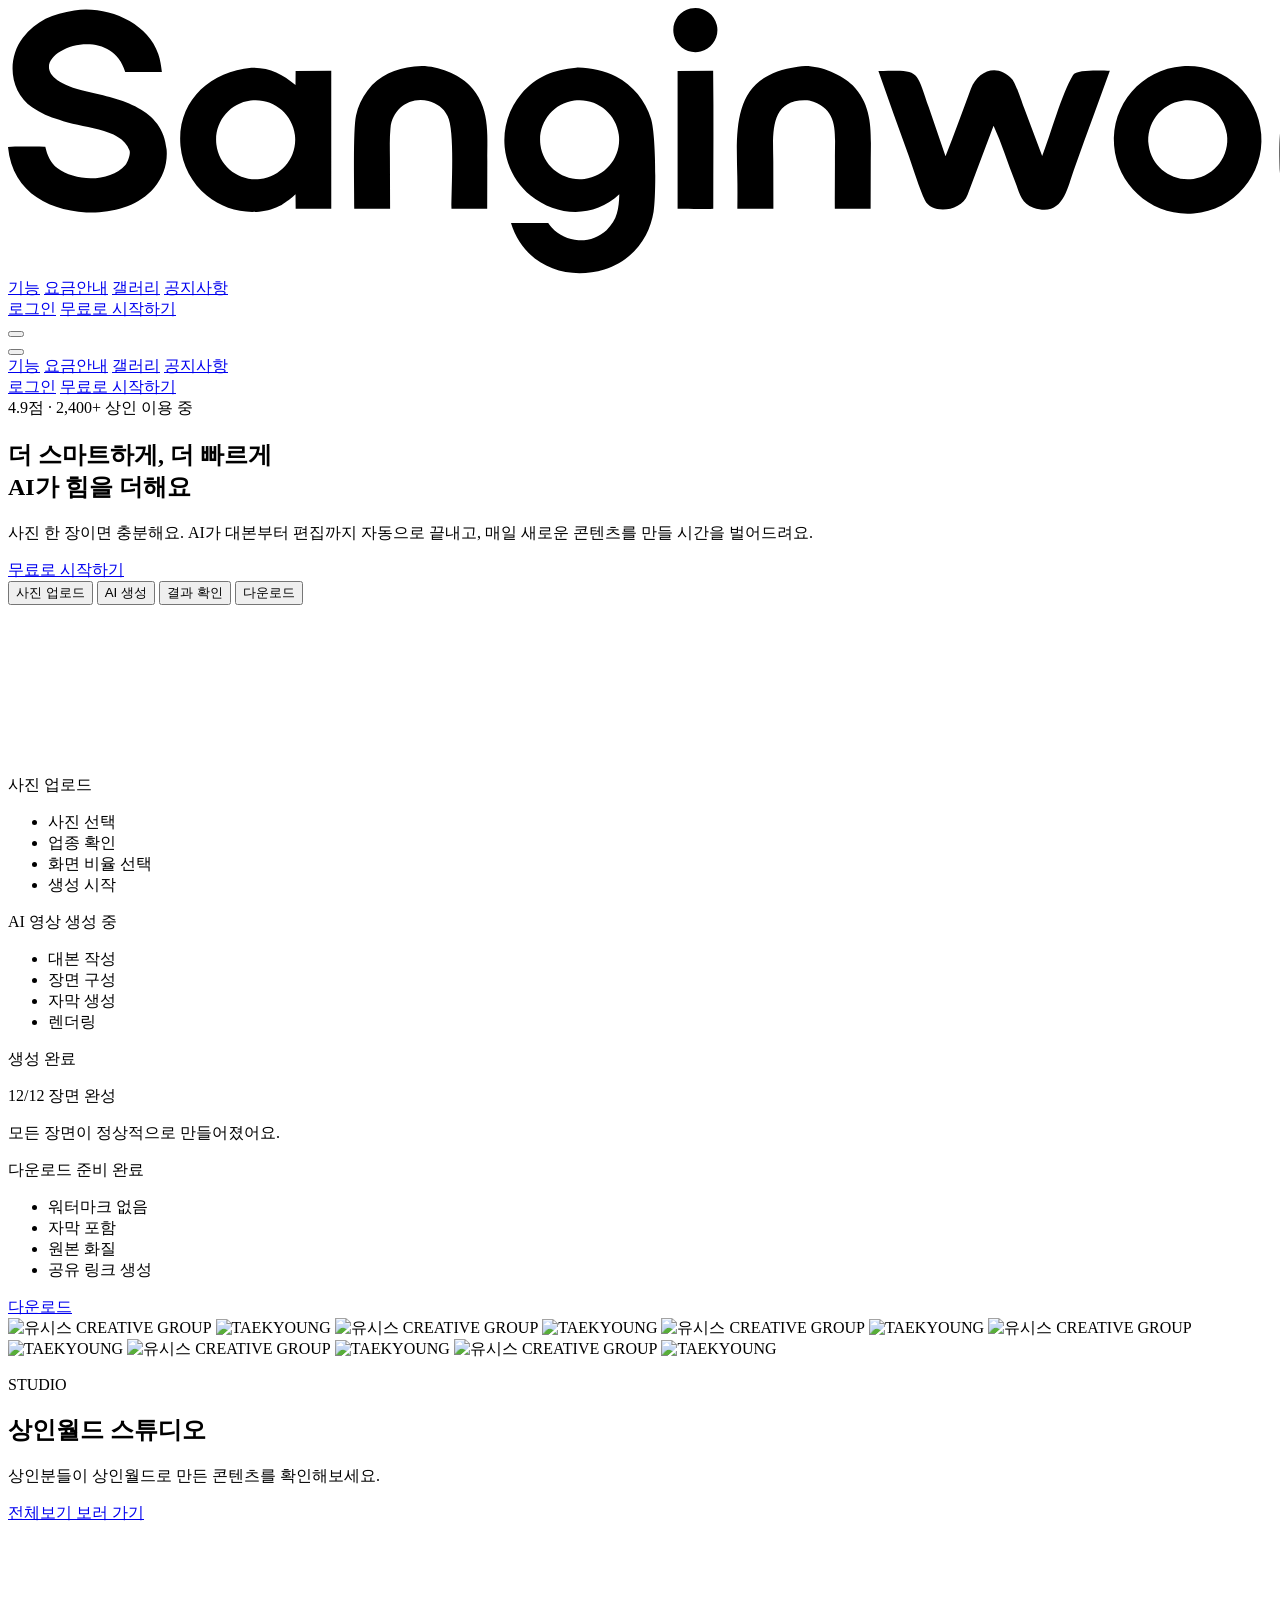
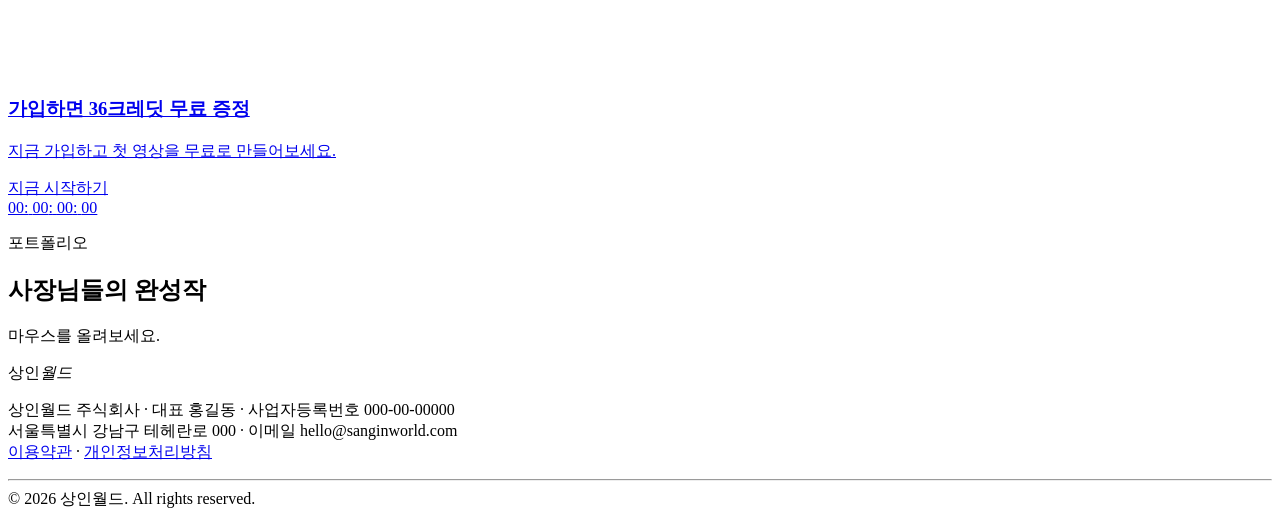
==== commit 3067c96a: "모바일 드로어 닫기 아이콘 18→24px 확대 Co-Authored-By: Claude Opus 4.8 (1M context) <noreply@anthropic.com>" ====
--- a/index.html
+++ b/index.html
@@ -5,7 +5,8 @@
 <meta name="viewport" content="width=device-width, initial-scale=1">
 <title>상인월드</title>
 <link rel="stylesheet" href="css/tokens.css">
-<link rel="stylesheet" href="css/style.css">
+<link rel="stylesheet" href="css/common.css">
+<link rel="stylesheet" href="css/index.css">
 </head>
 <body>
 <header class="site-header">
@@ -30,16 +31,15 @@
 <div class="drawer-backdrop" data-drawer-backdrop></div>
 <aside class="drawer" data-drawer>
   <div class="drawer__head">
-    <span class="site-header__logo"><img src="image/logo.svg" alt="상인월드"></span>
     <button class="drawer__close" type="button" data-drawer-close aria-label="메뉴 닫기">
-      <i data-lucide="x" width="18" height="18"></i>
+      <i data-lucide="x" width="24" height="24"></i>
     </button>
   </div>
   <nav class="drawer__nav">
-    <a href="#features"><i data-lucide="layout-grid" width="16" height="16"></i>기능</a>
-    <a href="#pricing"><i data-lucide="tag" width="16" height="16"></i>요금안내</a>
-    <a href="#gallery"><i data-lucide="image" width="16" height="16"></i>갤러리</a>
-    <a href="#notice"><i data-lucide="megaphone" width="16" height="16"></i>공지사항</a>
+    <a href="#features">기능</a>
+    <a href="#pricing">요금안내</a>
+    <a href="#gallery">갤러리</a>
+    <a href="#notice">공지사항</a>
   </nav>
   <div class="drawer__actions">
     <a class="btn-header-outline" href="login/">로그인</a>
@@ -240,6 +240,7 @@
 </div>
 
 <script src="https://unpkg.com/lucide@latest"></script>
-<script src="js/main.js"></script>
+<script src="js/common.js"></script>
+<script src="js/index.js"></script>
 </body>
 </html>
